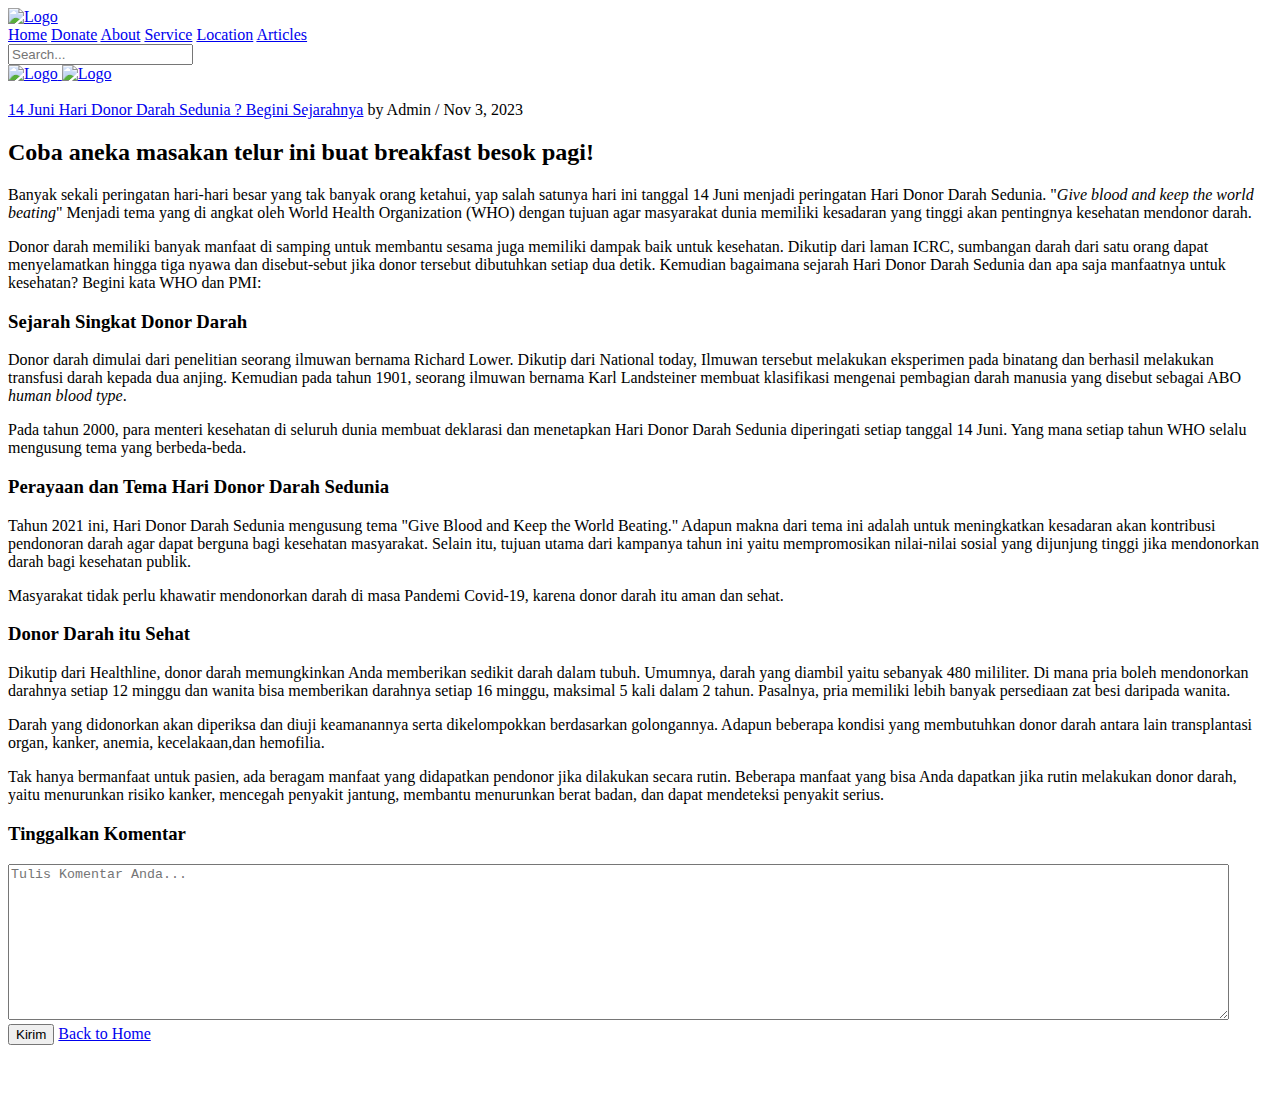
==== blog1.html @ e91d9397 "Add files via upload" ====
<!DOCTYPE html>
<html lang="en">
<head>
    <meta charset="UTF-8">
    <meta http-equiv="X-UA-Compatible" content="IE=edge">
    <meta name="viewport" content="width=device-width, initial-scale=1.0">
    <title>14 Juni Hari Donor Darah Sedunia ? Begini Sejarahnya</title>
    <link href="https://cdn.jsdelivr.net/npm/bootstrap@5.2.3/dist/css/bootstrap.min.css" rel="stylesheet"
          integrity="sha384-rbsA2VBKQhggwzxH7pPCaAqO46MgnOM80zW1RWuH61DGLwZJEdK2Kadq2F9CUG65" crossorigin="anonymous">
    <link rel="stylesheet" href="assets/css/style-blog.css">
    <link rel="stylesheet" href="assets/css/style.css">
    <!-- icon -->
    <link href="assets/icon/logo_atas.png" rel="icon">

</head>
<body>
<header class="header-area">
    <div class="navbar-area">
        <div class="container">
            <nav class="site-navbar">
                <a href="index.html" class="site-logo">
                    <img class="image"
                         src="assets/icon/logo.png"
                         alt="Logo">
                </a>
                <div class="d-flex align-items-center">
                    <a class="item" href="index.html">Home</a>
                    <a class="item" href="form.html">Donate</a>
                    <a class="item" href="profil.html">About</a>
                    <a class="item" href="index.html">Service</a>
                    <a class="item" href="index.html">Location</a>
                    <a class="item" href="index.html">Articles</a>
                    <form class="w-100 me-3" role="search">
                        <input type="search" class="form-control" placeholder="Search..." aria-label="Search">
                    </form>
                    <a href="index.html" class="mobile bars">
                        <img class="image"
                             src="assets/image/bars.png"
                             alt="Logo">
                    </a>
                    <a href="index.html" class="mobile">
                        <img class="image"
                             src="assets/image/search.png"
                             alt="Logo">
                    </a>
                </div>
            </nav>
        </div>
    </div>
</header>
<section class="blogs" id="blogs">
    <div class="box">
        <div class="image">
            <img src="assets/image/article1.png" alt="">
        </div>
        <div class="content">
            <a href="#" class="title">14 Juni Hari Donor Darah Sedunia ? Begini Sejarahnya</a>
            <span>by Admin / Nov 3, 2023</span>
            <h2>Coba aneka masakan telur ini buat breakfast besok pagi!</h2>
            <p>Banyak sekali peringatan hari-hari besar yang tak banyak orang ketahui, yap salah satunya hari ini
                tanggal 14 Juni menjadi peringatan Hari Donor Darah Sedunia. "<i>Give blood and keep the world
                    beating</i>" Menjadi tema yang di angkat oleh World Health Organization (WHO) dengan tujuan agar
                masyarakat dunia memiliki kesadaran yang tinggi akan pentingnya kesehatan mendonor darah.</p>
            <p>Donor darah memiliki banyak manfaat di samping untuk membantu sesama juga memiliki dampak baik untuk
                kesehatan. Dikutip dari laman ICRC, sumbangan darah dari satu orang dapat menyelamatkan hingga tiga
                nyawa dan disebut-sebut jika donor tersebut dibutuhkan setiap dua detik. Kemudian bagaimana sejarah Hari
                Donor Darah Sedunia dan apa saja manfaatnya untuk kesehatan? Begini kata WHO dan PMI:</p>
            <h3>Sejarah Singkat Donor Darah</h3>
            <p>Donor darah dimulai dari penelitian seorang ilmuwan bernama Richard Lower. Dikutip dari National today,
                Ilmuwan tersebut melakukan eksperimen pada binatang dan berhasil melakukan transfusi darah kepada dua
                anjing. Kemudian pada tahun 1901, seorang ilmuwan bernama Karl Landsteiner membuat klasifikasi mengenai
                pembagian darah manusia yang disebut sebagai ABO <i>human blood type</i>.</p>
            <p>Pada tahun 2000, para menteri kesehatan di seluruh dunia membuat deklarasi dan menetapkan Hari Donor
                Darah Sedunia diperingati setiap tanggal 14 Juni. Yang mana setiap tahun WHO selalu mengusung tema yang
                berbeda-beda.</p>
            <h3>Perayaan dan Tema Hari Donor Darah Sedunia</h3>
            <p>Tahun 2021 ini, Hari Donor Darah Sedunia mengusung tema "Give Blood and Keep the World Beating." Adapun
                makna dari tema ini adalah untuk meningkatkan kesadaran akan kontribusi pendonoran darah agar dapat
                berguna bagi kesehatan masyarakat. Selain itu, tujuan utama dari kampanya tahun ini yaitu mempromosikan
                nilai-nilai sosial yang dijunjung tinggi jika mendonorkan darah bagi kesehatan publik.</p>
            <p>Masyarakat tidak perlu khawatir mendonorkan darah di masa Pandemi Covid-19, karena donor darah itu aman
                dan sehat.</p>
            <h3>Donor Darah itu Sehat</h3>
            <p>Dikutip dari Healthline, donor darah memungkinkan Anda memberikan sedikit darah dalam tubuh. Umumnya,
                darah yang diambil yaitu sebanyak 480 mililiter. Di mana pria boleh mendonorkan darahnya setiap 12
                minggu dan wanita bisa memberikan darahnya setiap 16 minggu, maksimal 5 kali dalam 2 tahun. Pasalnya,
                pria memiliki lebih banyak persediaan zat besi daripada wanita.</p>
            <p>Darah yang didonorkan akan diperiksa dan diuji keamanannya serta dikelompokkan berdasarkan golongannya.
                Adapun beberapa kondisi yang membutuhkan donor darah antara lain transplantasi organ, kanker, anemia,
                kecelakaan,dan hemofilia.</p>
            <p>Tak hanya bermanfaat untuk pasien, ada beragam manfaat yang didapatkan pendonor jika dilakukan secara
                rutin. Beberapa manfaat yang bisa Anda dapatkan jika rutin melakukan donor darah, yaitu menurunkan
                risiko kanker, mencegah penyakit jantung, membantu menurunkan berat badan, dan dapat mendeteksi penyakit
                serius.</p>
        </div>
    </div>
    <div class="box">
        <h3>Tinggalkan Komentar</h3>
        <form action="">
            <textarea required name="" placeholder="Tulis Komentar Anda..." id="" cols="150" rows="10"></textarea>
            <input type="submit" value="Kirim" class="btn-submit"></input>
            <a href="index.html" input type="submit" value="Kembali" class="btn-back">Back to Home</a>
            <br><br><br><br>
        </form>
    </div>
</section>
<script src="assets/js/script.js"></script>
</body>
</html>
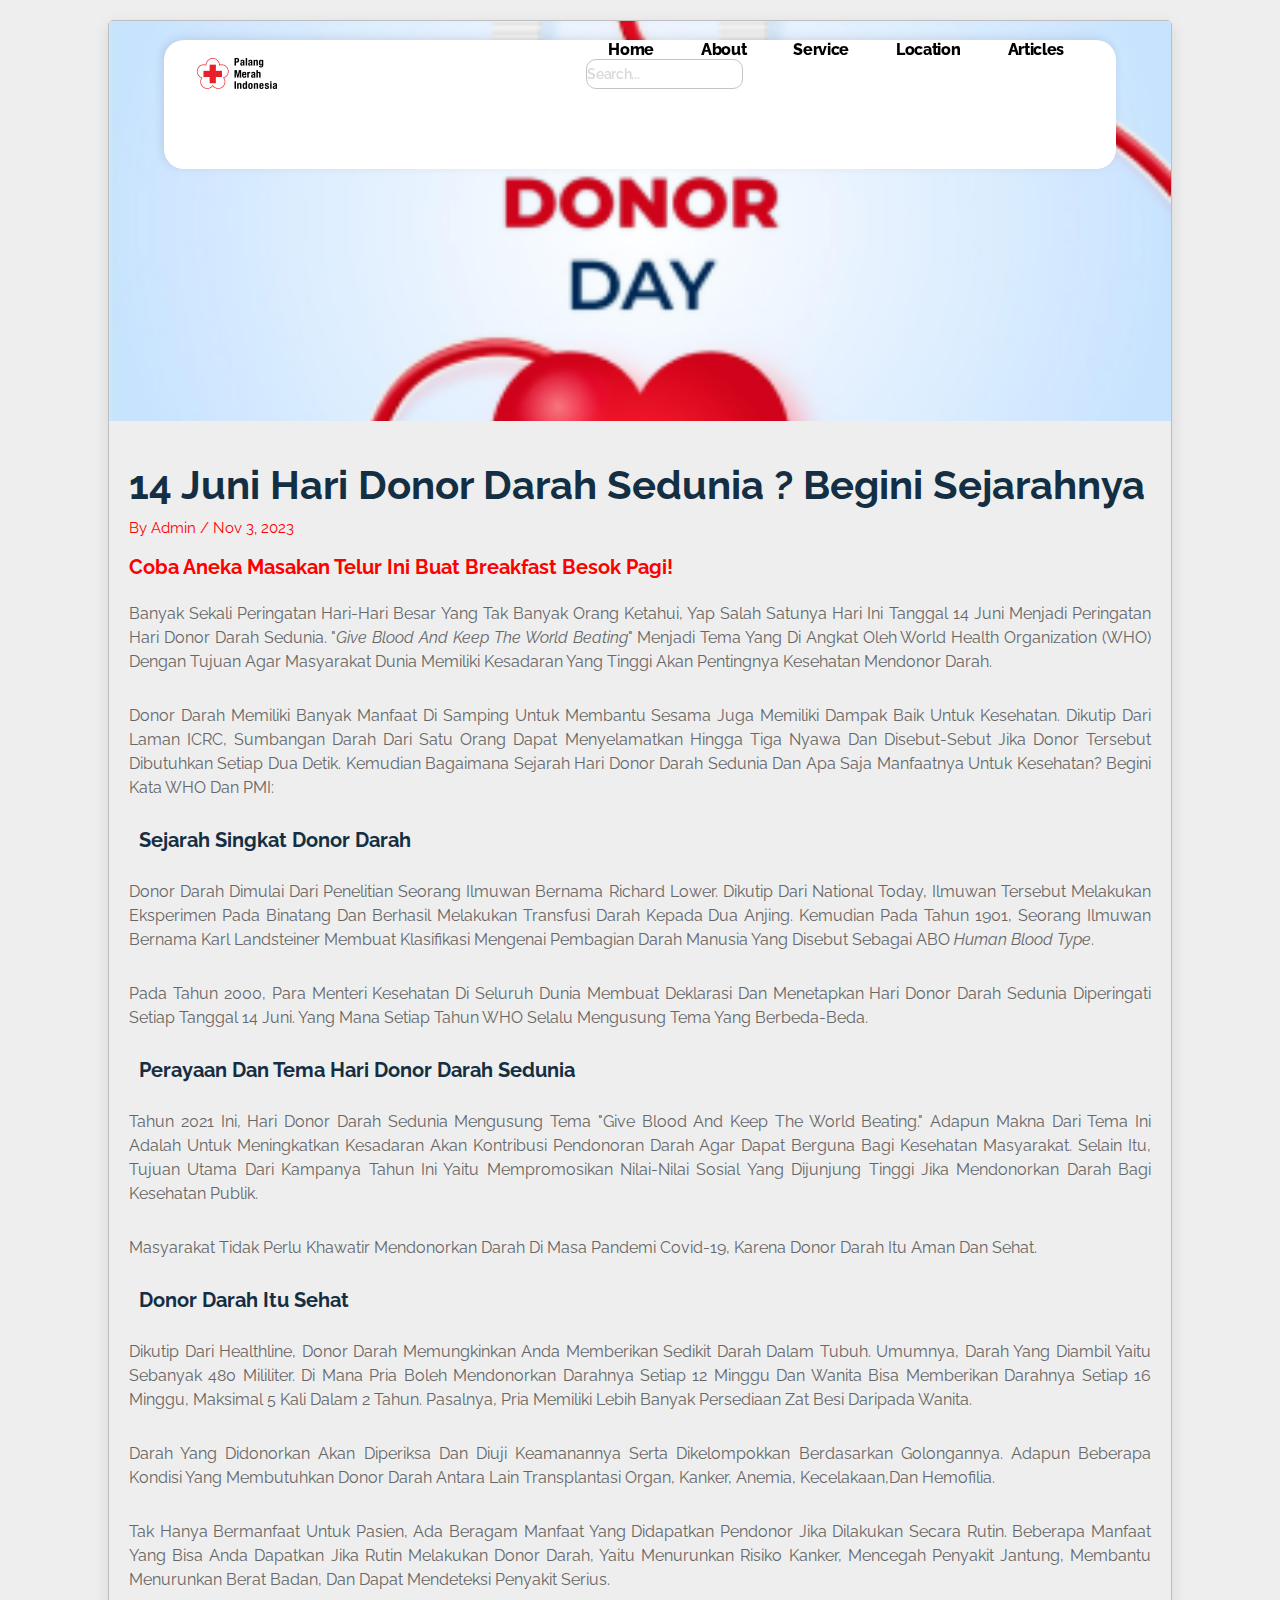
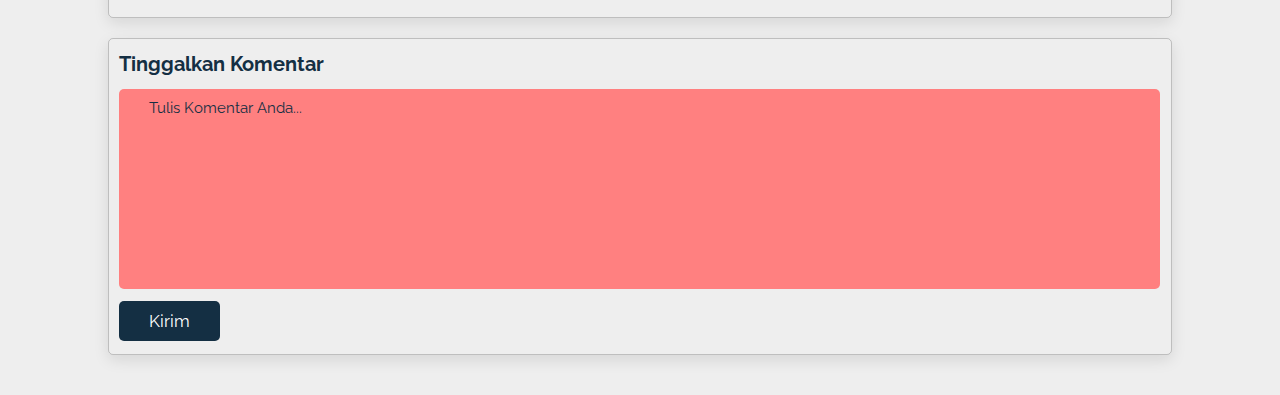
==== commit b3efdab2: "fixin bug" ====
--- a/blog1.html
+++ b/blog1.html
@@ -5,10 +5,7 @@
     <meta http-equiv="X-UA-Compatible" content="IE=edge">
     <meta name="viewport" content="width=device-width, initial-scale=1.0">
     <title>14 Juni Hari Donor Darah Sedunia ? Begini Sejarahnya</title>
-    <link href="https://cdn.jsdelivr.net/npm/bootstrap@5.2.3/dist/css/bootstrap.min.css" rel="stylesheet"
-          integrity="sha384-rbsA2VBKQhggwzxH7pPCaAqO46MgnOM80zW1RWuH61DGLwZJEdK2Kadq2F9CUG65" crossorigin="anonymous">
     <link rel="stylesheet" href="assets/css/style-blog.css">
-    <link rel="stylesheet" href="assets/css/style.css">
     <!-- icon -->
     <link href="assets/icon/logo_atas.png" rel="icon">
 
@@ -20,29 +17,18 @@
             <nav class="site-navbar">
                 <a href="index.html" class="site-logo">
                     <img class="image"
-                         src="assets/icon/logo.png"
-                         alt="Logo">
+                            src="assets/icon/logo.png"
+                            alt="Logo">
                 </a>
                 <div class="d-flex align-items-center">
                     <a class="item" href="index.html">Home</a>
-                    <a class="item" href="form.html">Donate</a>
-                    <a class="item" href="profil.html">About</a>
-                    <a class="item" href="index.html">Service</a>
-                    <a class="item" href="index.html">Location</a>
-                    <a class="item" href="index.html">Articles</a>
+                    <a class="item" href="#landing">About</a>
+                    <a class="item" href="#service">Service</a>
+                    <a class="item" href="#map row">Location</a>
+                    <a class="item" href="#title">Articles</a>
                     <form class="w-100 me-3" role="search">
                         <input type="search" class="form-control" placeholder="Search..." aria-label="Search">
                     </form>
-                    <a href="index.html" class="mobile bars">
-                        <img class="image"
-                             src="assets/image/bars.png"
-                             alt="Logo">
-                    </a>
-                    <a href="index.html" class="mobile">
-                        <img class="image"
-                             src="assets/image/search.png"
-                             alt="Logo">
-                    </a>
                 </div>
             </nav>
         </div>
@@ -50,60 +36,38 @@
 </header>
 <section class="blogs" id="blogs">
     <div class="box">
-        <div class="image">
-            <img src="assets/image/article1.png" alt="">
-        </div>
-        <div class="content">
-            <a href="#" class="title">14 Juni Hari Donor Darah Sedunia ? Begini Sejarahnya</a>
-            <span>by Admin / Nov 3, 2023</span>
-            <h2>Coba aneka masakan telur ini buat breakfast besok pagi!</h2>
-            <p>Banyak sekali peringatan hari-hari besar yang tak banyak orang ketahui, yap salah satunya hari ini
-                tanggal 14 Juni menjadi peringatan Hari Donor Darah Sedunia. "<i>Give blood and keep the world
-                    beating</i>" Menjadi tema yang di angkat oleh World Health Organization (WHO) dengan tujuan agar
-                masyarakat dunia memiliki kesadaran yang tinggi akan pentingnya kesehatan mendonor darah.</p>
-            <p>Donor darah memiliki banyak manfaat di samping untuk membantu sesama juga memiliki dampak baik untuk
-                kesehatan. Dikutip dari laman ICRC, sumbangan darah dari satu orang dapat menyelamatkan hingga tiga
-                nyawa dan disebut-sebut jika donor tersebut dibutuhkan setiap dua detik. Kemudian bagaimana sejarah Hari
-                Donor Darah Sedunia dan apa saja manfaatnya untuk kesehatan? Begini kata WHO dan PMI:</p>
-            <h3>Sejarah Singkat Donor Darah</h3>
-            <p>Donor darah dimulai dari penelitian seorang ilmuwan bernama Richard Lower. Dikutip dari National today,
-                Ilmuwan tersebut melakukan eksperimen pada binatang dan berhasil melakukan transfusi darah kepada dua
-                anjing. Kemudian pada tahun 1901, seorang ilmuwan bernama Karl Landsteiner membuat klasifikasi mengenai
-                pembagian darah manusia yang disebut sebagai ABO <i>human blood type</i>.</p>
-            <p>Pada tahun 2000, para menteri kesehatan di seluruh dunia membuat deklarasi dan menetapkan Hari Donor
-                Darah Sedunia diperingati setiap tanggal 14 Juni. Yang mana setiap tahun WHO selalu mengusung tema yang
-                berbeda-beda.</p>
-            <h3>Perayaan dan Tema Hari Donor Darah Sedunia</h3>
-            <p>Tahun 2021 ini, Hari Donor Darah Sedunia mengusung tema "Give Blood and Keep the World Beating." Adapun
-                makna dari tema ini adalah untuk meningkatkan kesadaran akan kontribusi pendonoran darah agar dapat
-                berguna bagi kesehatan masyarakat. Selain itu, tujuan utama dari kampanya tahun ini yaitu mempromosikan
-                nilai-nilai sosial yang dijunjung tinggi jika mendonorkan darah bagi kesehatan publik.</p>
-            <p>Masyarakat tidak perlu khawatir mendonorkan darah di masa Pandemi Covid-19, karena donor darah itu aman
-                dan sehat.</p>
-            <h3>Donor Darah itu Sehat</h3>
-            <p>Dikutip dari Healthline, donor darah memungkinkan Anda memberikan sedikit darah dalam tubuh. Umumnya,
-                darah yang diambil yaitu sebanyak 480 mililiter. Di mana pria boleh mendonorkan darahnya setiap 12
-                minggu dan wanita bisa memberikan darahnya setiap 16 minggu, maksimal 5 kali dalam 2 tahun. Pasalnya,
-                pria memiliki lebih banyak persediaan zat besi daripada wanita.</p>
-            <p>Darah yang didonorkan akan diperiksa dan diuji keamanannya serta dikelompokkan berdasarkan golongannya.
-                Adapun beberapa kondisi yang membutuhkan donor darah antara lain transplantasi organ, kanker, anemia,
-                kecelakaan,dan hemofilia.</p>
-            <p>Tak hanya bermanfaat untuk pasien, ada beragam manfaat yang didapatkan pendonor jika dilakukan secara
-                rutin. Beberapa manfaat yang bisa Anda dapatkan jika rutin melakukan donor darah, yaitu menurunkan
-                risiko kanker, mencegah penyakit jantung, membantu menurunkan berat badan, dan dapat mendeteksi penyakit
-                serius.</p>
-        </div>
+    <div class="image">
+        <img src="assets/image/article1.png" alt="">
     </div>
-    <div class="box">
-        <h3>Tinggalkan Komentar</h3>
-        <form action="">
-            <textarea required name="" placeholder="Tulis Komentar Anda..." id="" cols="150" rows="10"></textarea>
-            <input type="submit" value="Kirim" class="btn-submit"></input>
-            <a href="index.html" input type="submit" value="Kembali" class="btn-back">Back to Home</a>
-            <br><br><br><br>
-        </form>
+    <div class="content">
+        <a href="#" class="title">14 Juni Hari Donor Darah Sedunia ? Begini Sejarahnya</a>
+        <span>by Admin / Nov 3, 2023</span>
+        <h2>Coba aneka masakan telur ini buat breakfast besok pagi!</h2>
+        <p>Banyak sekali peringatan hari-hari besar yang tak banyak orang ketahui, yap salah satunya hari ini tanggal 14 Juni menjadi peringatan Hari  Donor Darah  Sedunia.  "<i>Give blood and keep the world beating</i>" Menjadi tema yang di angkat oleh World Health Organization (WHO) dengan tujuan agar masyarakat dunia memiliki kesadaran yang tinggi akan pentingnya kesehatan mendonor darah.</p>
+        <p>Donor darah memiliki banyak manfaat di samping untuk membantu sesama juga memiliki dampak baik untuk kesehatan. Dikutip dari laman ICRC, sumbangan darah dari satu orang dapat menyelamatkan hingga tiga nyawa dan disebut-sebut jika donor tersebut dibutuhkan setiap dua detik. Kemudian bagaimana sejarah Hari  Donor Darah  Sedunia dan apa saja manfaatnya untuk kesehatan? Begini kata WHO dan PMI:</p>
+        <h3>Sejarah Singkat Donor Darah</h3>
+        <p>Donor darah dimulai dari penelitian seorang ilmuwan bernama Richard Lower. Dikutip dari National today, Ilmuwan tersebut melakukan eksperimen pada binatang dan berhasil melakukan transfusi darah kepada dua anjing. Kemudian pada tahun 1901, seorang ilmuwan bernama Karl Landsteiner membuat klasifikasi mengenai pembagian darah manusia yang disebut sebagai ABO <i>human blood type</i>.</p>
+        <p>Pada tahun 2000, para menteri kesehatan di seluruh dunia membuat deklarasi dan menetapkan Hari Donor Darah Sedunia diperingati setiap tanggal 14 Juni. Yang mana setiap tahun WHO selalu mengusung tema yang berbeda-beda.</p>
+        <h3>Perayaan dan Tema Hari Donor Darah Sedunia</h3>
+        <p>Tahun 2021 ini, Hari Donor Darah Sedunia mengusung tema "Give Blood and Keep the World Beating." Adapun makna dari tema ini adalah untuk meningkatkan kesadaran akan kontribusi pendonoran darah agar dapat berguna bagi kesehatan masyarakat. Selain itu, tujuan utama dari kampanya tahun ini yaitu mempromosikan nilai-nilai sosial yang dijunjung tinggi jika mendonorkan darah bagi kesehatan publik.</p>
+        <p>Masyarakat tidak perlu khawatir mendonorkan darah di masa Pandemi Covid-19, karena donor darah itu aman dan sehat.</p>
+        <h3>Donor Darah itu Sehat</h3>
+        <p>Dikutip dari Healthline, donor darah memungkinkan Anda memberikan sedikit darah dalam tubuh. Umumnya, darah yang diambil yaitu sebanyak 480 mililiter. Di mana pria boleh mendonorkan darahnya setiap 12 minggu dan wanita bisa memberikan darahnya setiap 16 minggu, maksimal 5 kali dalam 2 tahun. Pasalnya, pria memiliki lebih banyak persediaan zat besi daripada wanita.</p>
+        <p>Darah yang didonorkan akan diperiksa dan diuji keamanannya serta dikelompokkan berdasarkan golongannya. Adapun beberapa kondisi yang membutuhkan donor darah antara lain transplantasi organ, kanker, anemia, kecelakaan,dan hemofilia.</p>
+        <p>Tak hanya bermanfaat untuk pasien, ada beragam manfaat yang didapatkan pendonor jika dilakukan secara rutin. Beberapa manfaat yang bisa Anda dapatkan jika rutin melakukan donor darah, yaitu menurunkan risiko kanker, mencegah penyakit jantung, membantu menurunkan berat badan, dan dapat mendeteksi penyakit serius.</p>
     </div>
+</div>
+
+<div class="box">
+    <h3>Tinggalkan Komentar</h3>
+    <form action="">
+        <textarea required name="" placeholder="Tulis Komentar Anda..." id="" cols="150" rows="10"></textarea>
+        <input type="submit" value="Kirim" class="btn-submit"></input>
+        <br><br><br><br>
+    </form>
+</div>
+
+</body>
+
 </section>
-<script src="assets/js/script.js"></script>
-</body>
 </html>--- a/assets/css/style-blog.css
+++ b/assets/css/style-blog.css
@@ -0,0 +1,247 @@
+@import url('https://fonts.googleapis.com/css2?family=Raleway:ital,wght@0,100;0,200;0,300;0,400;0,500;0,600;0,700;0,800;0,900;1,100;1,200;1,300;1,400;1,500;1,600;1,700;1,800;1,900&display=swap');
+
+* {
+    font-family: 'Raleway', sans-serif;
+    margin-bottom:2rem; 
+    padding:0;
+    box-sizing: border-box;
+    text-decoration: none;
+    outline: none; 
+    border:none;
+    text-transform: capitalize;
+    transition: all .2 linear;
+}
+
+.navbar-area {
+    position: fixed;
+    top: 40px;
+    left: 164px;
+    right: 164px;
+    z-index: 3;
+    background: white;
+    box-shadow: -2px -2px 10px rgba(0, 0, 0, 0.10);
+    border-radius: 20px
+}
+
+.site-navbar {
+    margin: 0 30px;
+    display: flex;
+    justify-content: space-between;
+}
+
+a.site-logo {
+    font-size: 26px;
+    font-weight: 800;
+    text-transform: uppercase;
+    color: #58BD8B;
+    text-decoration: none;
+}
+
+a.site-logo .image {
+    margin: 14px 0;
+    height: 39px;
+    width: 86px;
+}
+
+.site-navbar input {
+    height: 30px;
+    width: 157px;
+    color: #C4C4C4;
+    border-radius: 10px;
+    border: 1px solid #C4C4C4;
+    background: #FFF;
+    font-size: 14px;
+    font-weight: 600;
+    line-height: 17px;
+    letter-spacing: -0.3px;
+}
+
+.site-navbar input::placeholder {
+    color: #D9D9D9;
+}
+
+.site-navbar .item {
+    margin: 0 22px;
+    text-decoration: none;
+    color: #000;
+    font-size: 16px;
+    font-style: normal;
+    font-weight: 800;
+    line-height: 19px; /* 118.75% */
+    letter-spacing: -0.32px;
+}
+
+.site-navbar .item:hover {
+    color: #F00;
+    font-weight: bold;
+    line-height: 23px; /* 121.053% */
+    letter-spacing: -0.38px;
+}
+
+:root{
+    --orange:#F00;
+    --blue:#142F43;
+    --light-color:#666;
+    --box-shadow:0 .5rem 1.5rem rgba(0,0,0,.1);
+}
+
+html{
+    font-size: 62.5%;
+    overflow-x: hidden;
+    scroll-padding-top: 5.5rem;
+    scroll-behavior: smooth;
+    background: #eee;
+}
+
+.blogs .box{
+    box-shadow:var(--box-shadow);
+    border:.1rem solid rgba(0,0,0,.2);
+    border-radius: .5rem;    
+    margin: 2rem;
+    margin-left: 10rem;
+    margin-right: 10rem;
+}
+
+.blogs .box .image{
+    height: 40rem;
+    overflow:hidden;
+    width: 100%;
+}
+
+.blogs .box .image img{
+    height: 100%;
+    object-fit: cover;
+    width: 100%;
+}
+
+.blogs .box .content{
+    padding:2rem;
+    margin-bottom: -2rem;
+}
+
+.blogs .box .content .title{
+    font-size: 4rem;
+    line-height: 1.2;
+    color: var(--blue);
+    font-weight: bolder;
+}
+
+.blogs .box .content span{
+    color: #F00;
+    display: block;
+    padding-top: 1rem;
+    font-size: 1.5rem;
+}
+
+.blogs .box .content p{
+    font-size: 1.6rem;
+    line-height: 1.5;
+    color:var(--light-color);
+    padding:.5rem 0;
+    text-align: justify;
+}
+
+.blogs .box .content h2{
+    font-size: 2rem;
+    line-height: 1;
+    color:var(--orange);
+    padding:0rem 0;
+    margin-top: 2rem;
+}
+
+.blogs .box h3{
+    font-size: 2rem;
+    line-height: 0.5;
+    color:var(--blue);
+    padding:1rem 1rem;
+    margin-top: 1rem;
+}
+
+.blogs .box li{
+    font-size: 1.6rem;
+    line-height: 0.5;
+    color:var(--light-color);
+    padding:.5rem 0;
+    text-align: justify;
+    margin-left: 1.5rem;
+}
+
+.blogs .box form textarea{
+    border-radius: 1rem;
+    margin:1rem 1rem;
+    margin-top: -1rem;
+    background: #D06224;
+}
+
+
+.blogs .box form textarea::placeholder{
+    color: var(--blue);
+    font-size: 1.5rem;
+    padding-left: 2rem;
+}
+
+.blogs .box form textarea{
+    background:#FF8080;
+    border-radius: .5rem;
+    padding:1rem;
+    font-size: 1.6rem;
+    color: var(--blue);
+    text-transform: none;
+    margin-bottom: 1rem;
+    width:98%;
+}
+
+.blogs .box form textarea:focus{
+    border:.1rem solid var(--blue);
+}
+
+.blogs .box form textarea{
+    height:20rem;
+    resize: none;
+}
+
+.btn-submit{
+    margin-left: 1rem;
+    font-size: 1.7rem;
+    color:#fff;
+    background: var(--blue);
+    border-radius: .5rem;
+    cursor: pointer;
+    padding:1rem 3rem;
+    float: left;
+}
+
+.btn-submit:hover{
+    background: var(--orange);
+    letter-spacing: .1rem;
+}
+
+/* media queries  */
+
+@media (max-width:991px){
+
+    html{
+        font-size: 55%;
+    }
+    .blogs .box{
+        padding:0;
+        margin:.5rem;
+    }
+    img{
+        size:55%;
+        height:auto;
+        width: 100%;
+    }
+}
+
+@media (max-width:450px){
+
+    html{
+        font-size: 55%;
+    }
+    .blogs .box{
+        padding:0;
+        margin:0;
+    }
+
+}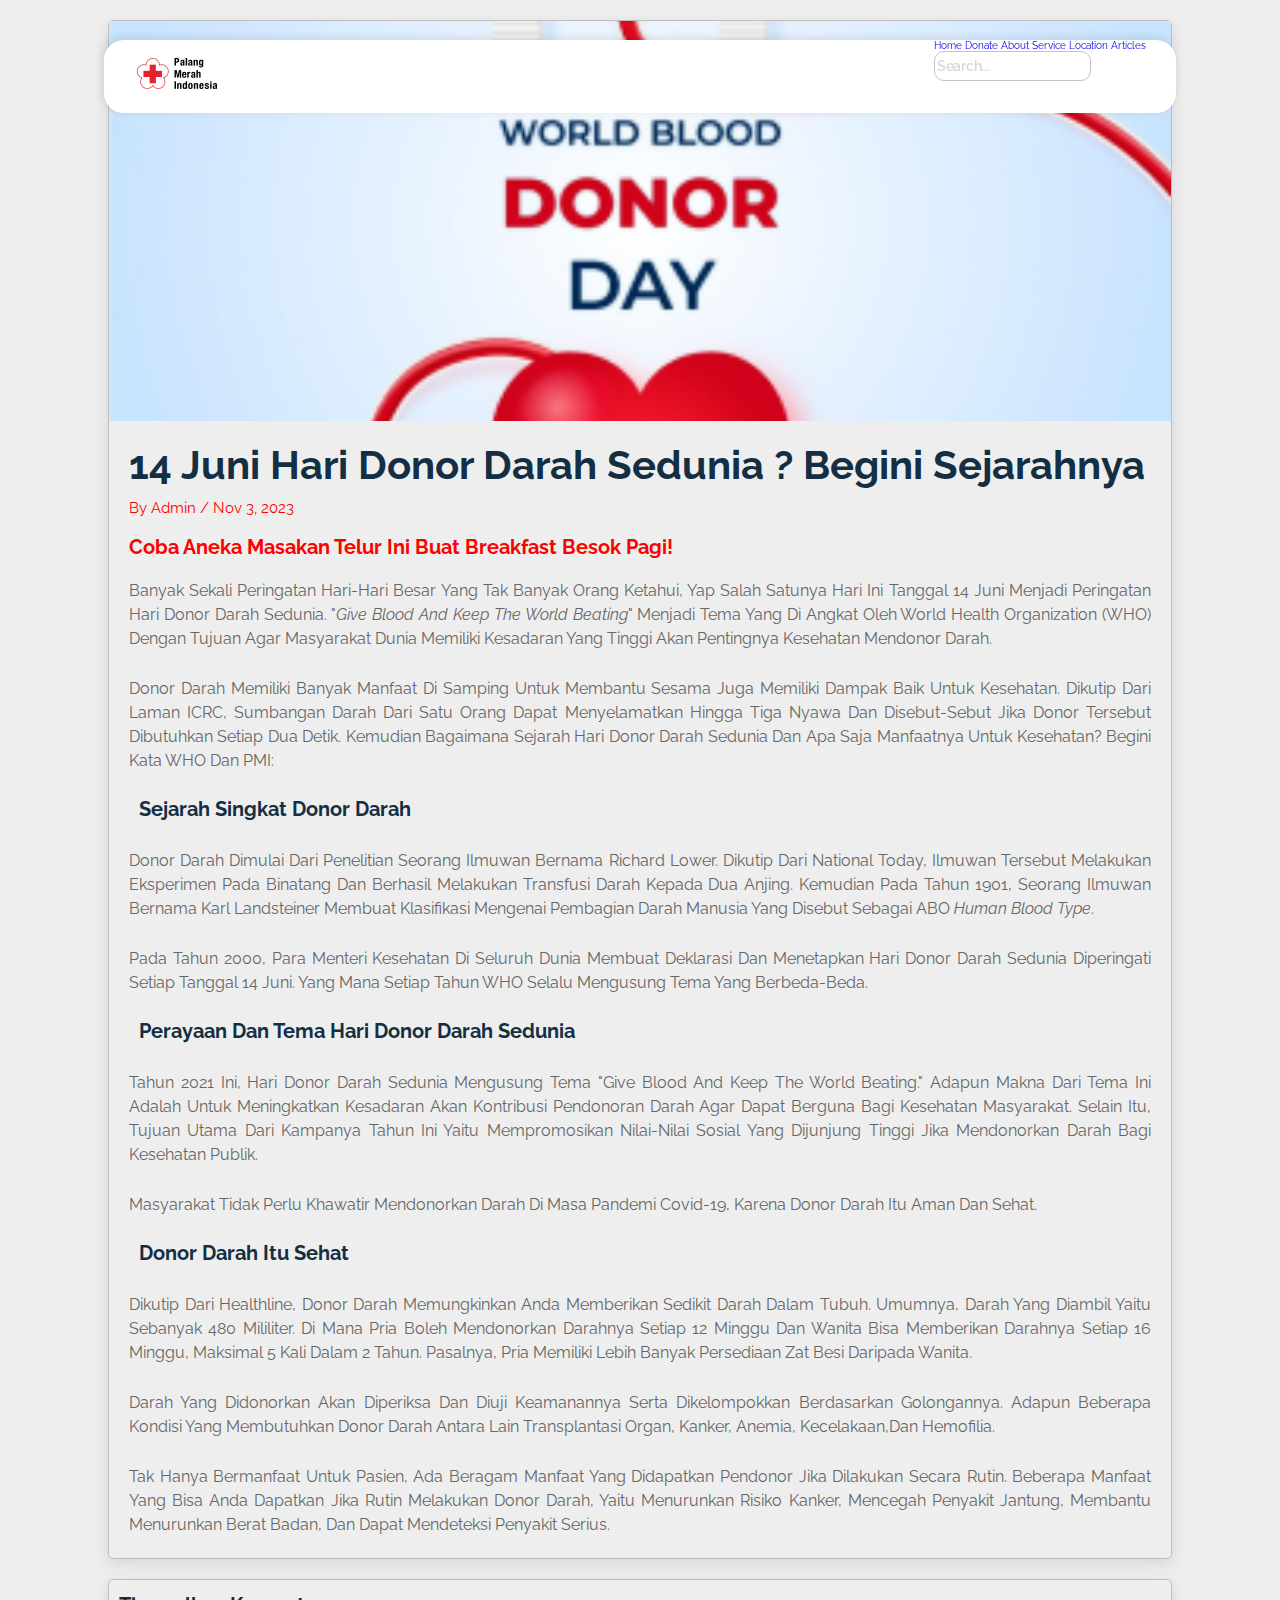
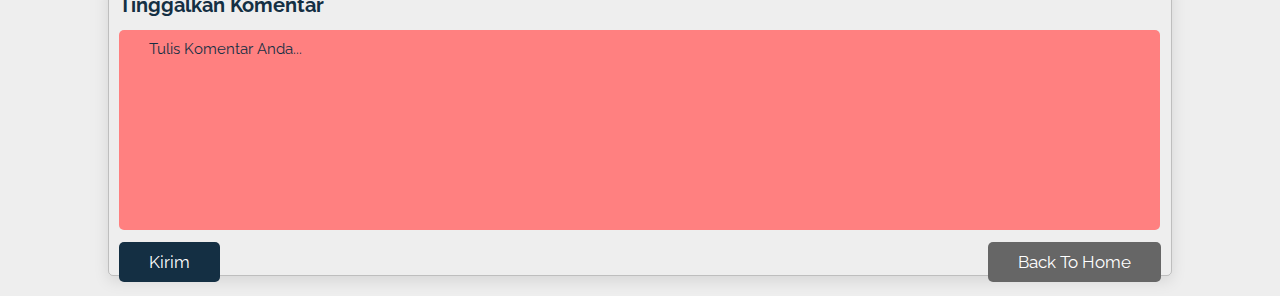
==== commit 7cacb4f0: "fixing bug" ====
--- a/blog1.html
+++ b/blog1.html
@@ -5,7 +5,10 @@
     <meta http-equiv="X-UA-Compatible" content="IE=edge">
     <meta name="viewport" content="width=device-width, initial-scale=1.0">
     <title>14 Juni Hari Donor Darah Sedunia ? Begini Sejarahnya</title>
+    <link href="https://cdn.jsdelivr.net/npm/bootstrap@5.2.3/dist/css/bootstrap.min.css" rel="stylesheet"
+          integrity="sha384-rbsA2VBKQhggwzxH7pPCaAqO46MgnOM80zW1RWuH61DGLwZJEdK2Kadq2F9CUG65" crossorigin="anonymous">
     <link rel="stylesheet" href="assets/css/style-blog.css">
+    <link rel="stylesheet" href="assets/css/style.css">
     <!-- icon -->
     <link href="assets/icon/logo_atas.png" rel="icon">
 
@@ -17,18 +20,29 @@
             <nav class="site-navbar">
                 <a href="index.html" class="site-logo">
                     <img class="image"
-                            src="assets/icon/logo.png"
-                            alt="Logo">
+                         src="assets/icon/logo.png"
+                         alt="Logo">
                 </a>
                 <div class="d-flex align-items-center">
                     <a class="item" href="index.html">Home</a>
-                    <a class="item" href="#landing">About</a>
-                    <a class="item" href="#service">Service</a>
-                    <a class="item" href="#map row">Location</a>
-                    <a class="item" href="#title">Articles</a>
+                    <a class="item" href="form.html">Donate</a>
+                    <a class="item" href="profil.html">About</a>
+                    <a class="item" href="index.html">Service</a>
+                    <a class="item" href="index.html">Location</a>
+                    <a class="item" href="index.html">Articles</a>
                     <form class="w-100 me-3" role="search">
                         <input type="search" class="form-control" placeholder="Search..." aria-label="Search">
                     </form>
+                    <a href="index.html" class="mobile bars">
+                        <img class="image"
+                             src="assets/image/bars.png"
+                             alt="Logo">
+                    </a>
+                    <a href="index.html" class="mobile">
+                        <img class="image"
+                             src="assets/image/search.png"
+                             alt="Logo">
+                    </a>
                 </div>
             </nav>
         </div>
@@ -36,38 +50,60 @@
 </header>
 <section class="blogs" id="blogs">
     <div class="box">
-    <div class="image">
-        <img src="assets/image/article1.png" alt="">
+        <div class="image">
+            <img src="assets/image/article1.png" alt="">
+        </div>
+        <div class="content">
+            <a href="#" class="title">14 Juni Hari Donor Darah Sedunia ? Begini Sejarahnya</a>
+            <span>by Admin / Nov 3, 2023</span>
+            <h2>Coba aneka masakan telur ini buat breakfast besok pagi!</h2>
+            <p>Banyak sekali peringatan hari-hari besar yang tak banyak orang ketahui, yap salah satunya hari ini
+                tanggal 14 Juni menjadi peringatan Hari Donor Darah Sedunia. "<i>Give blood and keep the world
+                    beating</i>" Menjadi tema yang di angkat oleh World Health Organization (WHO) dengan tujuan agar
+                masyarakat dunia memiliki kesadaran yang tinggi akan pentingnya kesehatan mendonor darah.</p>
+            <p>Donor darah memiliki banyak manfaat di samping untuk membantu sesama juga memiliki dampak baik untuk
+                kesehatan. Dikutip dari laman ICRC, sumbangan darah dari satu orang dapat menyelamatkan hingga tiga
+                nyawa dan disebut-sebut jika donor tersebut dibutuhkan setiap dua detik. Kemudian bagaimana sejarah Hari
+                Donor Darah Sedunia dan apa saja manfaatnya untuk kesehatan? Begini kata WHO dan PMI:</p>
+            <h3>Sejarah Singkat Donor Darah</h3>
+            <p>Donor darah dimulai dari penelitian seorang ilmuwan bernama Richard Lower. Dikutip dari National today,
+                Ilmuwan tersebut melakukan eksperimen pada binatang dan berhasil melakukan transfusi darah kepada dua
+                anjing. Kemudian pada tahun 1901, seorang ilmuwan bernama Karl Landsteiner membuat klasifikasi mengenai
+                pembagian darah manusia yang disebut sebagai ABO <i>human blood type</i>.</p>
+            <p>Pada tahun 2000, para menteri kesehatan di seluruh dunia membuat deklarasi dan menetapkan Hari Donor
+                Darah Sedunia diperingati setiap tanggal 14 Juni. Yang mana setiap tahun WHO selalu mengusung tema yang
+                berbeda-beda.</p>
+            <h3>Perayaan dan Tema Hari Donor Darah Sedunia</h3>
+            <p>Tahun 2021 ini, Hari Donor Darah Sedunia mengusung tema "Give Blood and Keep the World Beating." Adapun
+                makna dari tema ini adalah untuk meningkatkan kesadaran akan kontribusi pendonoran darah agar dapat
+                berguna bagi kesehatan masyarakat. Selain itu, tujuan utama dari kampanya tahun ini yaitu mempromosikan
+                nilai-nilai sosial yang dijunjung tinggi jika mendonorkan darah bagi kesehatan publik.</p>
+            <p>Masyarakat tidak perlu khawatir mendonorkan darah di masa Pandemi Covid-19, karena donor darah itu aman
+                dan sehat.</p>
+            <h3>Donor Darah itu Sehat</h3>
+            <p>Dikutip dari Healthline, donor darah memungkinkan Anda memberikan sedikit darah dalam tubuh. Umumnya,
+                darah yang diambil yaitu sebanyak 480 mililiter. Di mana pria boleh mendonorkan darahnya setiap 12
+                minggu dan wanita bisa memberikan darahnya setiap 16 minggu, maksimal 5 kali dalam 2 tahun. Pasalnya,
+                pria memiliki lebih banyak persediaan zat besi daripada wanita.</p>
+            <p>Darah yang didonorkan akan diperiksa dan diuji keamanannya serta dikelompokkan berdasarkan golongannya.
+                Adapun beberapa kondisi yang membutuhkan donor darah antara lain transplantasi organ, kanker, anemia,
+                kecelakaan,dan hemofilia.</p>
+            <p>Tak hanya bermanfaat untuk pasien, ada beragam manfaat yang didapatkan pendonor jika dilakukan secara
+                rutin. Beberapa manfaat yang bisa Anda dapatkan jika rutin melakukan donor darah, yaitu menurunkan
+                risiko kanker, mencegah penyakit jantung, membantu menurunkan berat badan, dan dapat mendeteksi penyakit
+                serius.</p>
+        </div>
     </div>
-    <div class="content">
-        <a href="#" class="title">14 Juni Hari Donor Darah Sedunia ? Begini Sejarahnya</a>
-        <span>by Admin / Nov 3, 2023</span>
-        <h2>Coba aneka masakan telur ini buat breakfast besok pagi!</h2>
-        <p>Banyak sekali peringatan hari-hari besar yang tak banyak orang ketahui, yap salah satunya hari ini tanggal 14 Juni menjadi peringatan Hari  Donor Darah  Sedunia.  "<i>Give blood and keep the world beating</i>" Menjadi tema yang di angkat oleh World Health Organization (WHO) dengan tujuan agar masyarakat dunia memiliki kesadaran yang tinggi akan pentingnya kesehatan mendonor darah.</p>
-        <p>Donor darah memiliki banyak manfaat di samping untuk membantu sesama juga memiliki dampak baik untuk kesehatan. Dikutip dari laman ICRC, sumbangan darah dari satu orang dapat menyelamatkan hingga tiga nyawa dan disebut-sebut jika donor tersebut dibutuhkan setiap dua detik. Kemudian bagaimana sejarah Hari  Donor Darah  Sedunia dan apa saja manfaatnya untuk kesehatan? Begini kata WHO dan PMI:</p>
-        <h3>Sejarah Singkat Donor Darah</h3>
-        <p>Donor darah dimulai dari penelitian seorang ilmuwan bernama Richard Lower. Dikutip dari National today, Ilmuwan tersebut melakukan eksperimen pada binatang dan berhasil melakukan transfusi darah kepada dua anjing. Kemudian pada tahun 1901, seorang ilmuwan bernama Karl Landsteiner membuat klasifikasi mengenai pembagian darah manusia yang disebut sebagai ABO <i>human blood type</i>.</p>
-        <p>Pada tahun 2000, para menteri kesehatan di seluruh dunia membuat deklarasi dan menetapkan Hari Donor Darah Sedunia diperingati setiap tanggal 14 Juni. Yang mana setiap tahun WHO selalu mengusung tema yang berbeda-beda.</p>
-        <h3>Perayaan dan Tema Hari Donor Darah Sedunia</h3>
-        <p>Tahun 2021 ini, Hari Donor Darah Sedunia mengusung tema "Give Blood and Keep the World Beating." Adapun makna dari tema ini adalah untuk meningkatkan kesadaran akan kontribusi pendonoran darah agar dapat berguna bagi kesehatan masyarakat. Selain itu, tujuan utama dari kampanya tahun ini yaitu mempromosikan nilai-nilai sosial yang dijunjung tinggi jika mendonorkan darah bagi kesehatan publik.</p>
-        <p>Masyarakat tidak perlu khawatir mendonorkan darah di masa Pandemi Covid-19, karena donor darah itu aman dan sehat.</p>
-        <h3>Donor Darah itu Sehat</h3>
-        <p>Dikutip dari Healthline, donor darah memungkinkan Anda memberikan sedikit darah dalam tubuh. Umumnya, darah yang diambil yaitu sebanyak 480 mililiter. Di mana pria boleh mendonorkan darahnya setiap 12 minggu dan wanita bisa memberikan darahnya setiap 16 minggu, maksimal 5 kali dalam 2 tahun. Pasalnya, pria memiliki lebih banyak persediaan zat besi daripada wanita.</p>
-        <p>Darah yang didonorkan akan diperiksa dan diuji keamanannya serta dikelompokkan berdasarkan golongannya. Adapun beberapa kondisi yang membutuhkan donor darah antara lain transplantasi organ, kanker, anemia, kecelakaan,dan hemofilia.</p>
-        <p>Tak hanya bermanfaat untuk pasien, ada beragam manfaat yang didapatkan pendonor jika dilakukan secara rutin. Beberapa manfaat yang bisa Anda dapatkan jika rutin melakukan donor darah, yaitu menurunkan risiko kanker, mencegah penyakit jantung, membantu menurunkan berat badan, dan dapat mendeteksi penyakit serius.</p>
+    <div class="box">
+        <h3>Tinggalkan Komentar</h3>
+        <form action="">
+            <textarea required name="" placeholder="Tulis Komentar Anda..." id="" cols="150" rows="10"></textarea>
+            <input type="submit" value="Kirim" class="btn-submit"></input>
+            <a href="index.html" input type="submit" value="Kembali" class="btn-back">Back to Home</a>
+            <br><br><br><br>
+        </form>
     </div>
-</div>
-
-<div class="box">
-    <h3>Tinggalkan Komentar</h3>
-    <form action="">
-        <textarea required name="" placeholder="Tulis Komentar Anda..." id="" cols="150" rows="10"></textarea>
-        <input type="submit" value="Kirim" class="btn-submit"></input>
-        <br><br><br><br>
-    </form>
-</div>
-
+</section>
+<script src="assets/js/script.js"></script>
 </body>
-
-</section>
 </html>--- a/assets/css/style-blog.css
+++ b/assets/css/style-blog.css
@@ -2,80 +2,6 @@
 
 * {
     font-family: 'Raleway', sans-serif;
-    margin-bottom:2rem; 
-    padding:0;
-    box-sizing: border-box;
-    text-decoration: none;
-    outline: none; 
-    border:none;
-    text-transform: capitalize;
-    transition: all .2 linear;
-}
-
-.navbar-area {
-    position: fixed;
-    top: 40px;
-    left: 164px;
-    right: 164px;
-    z-index: 3;
-    background: white;
-    box-shadow: -2px -2px 10px rgba(0, 0, 0, 0.10);
-    border-radius: 20px
-}
-
-.site-navbar {
-    margin: 0 30px;
-    display: flex;
-    justify-content: space-between;
-}
-
-a.site-logo {
-    font-size: 26px;
-    font-weight: 800;
-    text-transform: uppercase;
-    color: #58BD8B;
-    text-decoration: none;
-}
-
-a.site-logo .image {
-    margin: 14px 0;
-    height: 39px;
-    width: 86px;
-}
-
-.site-navbar input {
-    height: 30px;
-    width: 157px;
-    color: #C4C4C4;
-    border-radius: 10px;
-    border: 1px solid #C4C4C4;
-    background: #FFF;
-    font-size: 14px;
-    font-weight: 600;
-    line-height: 17px;
-    letter-spacing: -0.3px;
-}
-
-.site-navbar input::placeholder {
-    color: #D9D9D9;
-}
-
-.site-navbar .item {
-    margin: 0 22px;
-    text-decoration: none;
-    color: #000;
-    font-size: 16px;
-    font-style: normal;
-    font-weight: 800;
-    line-height: 19px; /* 118.75% */
-    letter-spacing: -0.32px;
-}
-
-.site-navbar .item:hover {
-    color: #F00;
-    font-weight: bold;
-    line-height: 23px; /* 121.053% */
-    letter-spacing: -0.38px;
 }
 
 :root{
@@ -83,6 +9,15 @@
     --blue:#142F43;
     --light-color:#666;
     --box-shadow:0 .5rem 1.5rem rgba(0,0,0,.1);
+}
+
+*{
+    font-family: 'Ubuntu', sans-serif;
+    box-sizing: border-box;
+    text-decoration: none;
+    outline: none; 
+    border:none;
+    text-transform: capitalize;
 }
 
 html{
@@ -145,7 +80,7 @@
     font-size: 2rem;
     line-height: 1;
     color:var(--orange);
-    padding:0rem 0;
+    padding:0 0;
     margin-top: 2rem;
 }
 
@@ -216,6 +151,22 @@
     letter-spacing: .1rem;
 }
 
+.btn-back{
+    margin-right: 1rem;
+    font-size: 1.7rem;
+    color:#fff;
+    background: #666;
+    border-radius: .5rem;
+    cursor: pointer;
+    padding:1rem 3rem;
+    float: right;
+}
+
+.btn-back:hover{
+    background: #413F42;
+    letter-spacing: .1rem;
+}
+
 /* media queries  */
 
 @media (max-width:991px){
@@ -228,7 +179,6 @@
         margin:.5rem;
     }
     img{
-        size:55%;
         height:auto;
         width: 100%;
     }
--- a/assets/css/style.css
+++ b/assets/css/style.css
@@ -0,0 +1,1176 @@
+@import url('https://fonts.googleapis.com/css2?family=Raleway:ital,wght@0,100;0,200;0,300;0,400;0,500;0,600;0,700;0,800;0,900;1,100;1,200;1,300;1,400;1,500;1,600;1,700;1,800;1,900&display=swap');
+
+* {
+    font-family: 'Raleway', sans-serif;
+}
+
+.navbar-area {
+    position: fixed;
+    top: 40px;
+    left: 104px;
+    right: 104px;
+    z-index: 3;
+    background: white;
+    box-shadow: -2px -2px 10px rgba(0, 0, 0, 0.10);
+    border-radius: 20px
+}
+
+.site-navbar .mobile {
+    display: none;
+}
+
+.site-navbar {
+    margin: 0 30px;
+    display: flex;
+    justify-content: space-between;
+}
+
+a.site-logo {
+    font-size: 26px;
+    font-weight: 800;
+    text-transform: uppercase;
+    color: #58BD8B;
+    text-decoration: none;
+}
+
+a.site-logo .image {
+    margin: 14px 0;
+    height: 39px;
+    width: 86px;
+}
+
+.site-navbar input {
+    height: 30px;
+    width: 157px;
+    color: #C4C4C4;
+    border-radius: 10px;
+    border: 1px solid #C4C4C4;
+    background: #FFF;
+    font-size: 14px;
+    font-weight: 600;
+    line-height: 17px;
+    letter-spacing: -0.3px;
+}
+
+.site-navbar input::placeholder {
+    color: #D9D9D9;
+}
+
+.site-navbar #MenuItems {
+    display: flex;
+    flex-wrap: nowrap;
+    align-items: center;
+    justify-content: space-between;
+}
+
+.site-navbar #MenuItems .item {
+    padding: 0 10px;
+    height: 20px;
+    text-align: center;
+    text-decoration: none;
+    color: #000;
+    font-size: 16px;
+    font-style: normal;
+    font-weight: 800;
+    line-height: 19px; /* 118.75% */
+    letter-spacing: -0.32px;
+}
+
+.site-navbar .item:hover {
+    color: #F00;
+    font-weight: bold;
+    line-height: 23px; /* 121.053% */
+    letter-spacing: -0.38px;
+}
+
+@media (min-width: 728px) and (max-width: 968px) {
+    .navbar-area {
+        left: 54px;
+        right: 54px;
+    }
+
+    .site-navbar {
+        margin: 0;
+    }
+
+    .site-navbar input {
+        margin: 0;
+    }
+
+    .site-navbar .item {
+        margin: 0 10px 0 10px;
+        text-decoration: none;
+        color: #000;
+        font-size: 16px;
+        font-style: normal;
+        font-weight: 800;
+        line-height: 19px;
+        letter-spacing: -0.32px;
+    }
+}
+
+@media (max-width: 728px) {
+    .navbar-area {
+        top: 20px;
+        left: 20px;
+        right: 20px;
+    }
+
+    .site-navbar {
+        margin: 0 10px;
+    }
+
+    #MenuItems {
+        flex-wrap: wrap;
+        width: 40%;
+        padding: 20px;
+        background-color: #FFF;
+        position: absolute;
+        top: 75px;
+        right: 5px;
+        display: none;
+        height: fit-content;
+        border-radius: 20px;
+        text-align: center;
+    }
+
+    #MenuItems .item {
+        text-align: center;
+        font-size: 20px !important;
+    }
+
+    .site-navbar input {
+        display: none;
+    }
+
+    .site-navbar .mobile {
+        display: block;
+    }
+
+    .site-navbar .mobile img {
+        margin: 0 0 0 10px;
+        height: 30px;
+        width: 30px;
+    }
+
+    .site-navbar .bars img {
+        height: 25px;
+        width: 25px;
+    }
+}
+
+#landing {
+    width: 100%;
+    overflow: hidden;
+    min-height: 700px;
+    height: fit-content;
+    padding: 150px 141px 20px 157px;
+    background: linear-gradient(160deg, rgba(255, 128, 128, 0.75) 13.68%, rgba(217, 216, 216, 0.01) 49.38%, rgba(217, 217, 217, 0.00) 67.93%);
+}
+
+@media (max-width: 728px) {
+    #landing {
+        padding: 60px 15px 50px 15px;
+    }
+
+    #landing img {
+        padding: 20px 0;
+        margin: auto;
+        width: 100%;
+    }
+
+    #landing .h1 {
+        font-size: 48px;
+    }
+
+}
+
+@media (min-width: 728px) and (max-width: 968px) {
+    #landing {
+        padding: 80px 50px 50px 50px;
+        margin: 0;
+    }
+
+    #landing .h1 {
+        font-size: 28px;
+    }
+
+    #landing img {
+        padding-top: 50px;
+    }
+}
+
+
+#landing h2 {
+    color: #F00;
+    text-shadow: 0 2px 2px rgba(0, 0, 0, 0.25);
+    font-size: 19px;
+    font-style: normal;
+    font-weight: 800;
+    line-height: 23px; /* 121.053% */
+    letter-spacing: -0.38px;
+    margin-top: 68px;
+}
+
+#landing h1 {
+    color: #000;
+    text-shadow: 0 2px 2px rgba(0, 0, 0, 0.25);
+    font-size: 48px;
+    font-style: normal;
+    font-weight: 700;
+    line-height: 56px;
+    letter-spacing: -0.96px;
+}
+
+#landing h1 .udd-marked {
+    color: #F00;
+}
+
+#landing p {
+    color: #231F20;
+    text-align: justify;
+    font-size: 16px;
+    font-style: normal;
+    font-weight: 400;
+    line-height: 19px;
+    letter-spacing: -0.3px;
+    margin-top: 10px;
+}
+
+#landing img {
+    filter: drop-shadow(22px 32px rgba(255, 0, 0, 0.24));
+}
+
+#landing .landing-button {
+    display: inline-block;
+    margin-top: 5px;
+    padding: 12px 20px;
+    border: none;
+    border-radius: 18px 0 18px 18px;
+    background: linear-gradient(180deg, rgba(255, 0, 0, 0.70) 0%, #FFBFBF 100%);
+    color: #FFF;
+    text-align: center;
+    text-decoration: none;
+    font-size: 19px;
+    font-style: normal;
+    font-weight: 600;
+    line-height: 23px; /* 121.053% */
+    letter-spacing: -0.38px;
+}
+
+#service {
+    width: 100%;
+    min-height: 470px;
+    height: fit-content;
+    padding: 35px 150px;
+    background-image: url('../image/service.jpg');
+    background-repeat: no-repeat;
+    background-size: cover;
+}
+
+#service .title {
+    text-align: center;
+}
+
+#service h1 {
+    color: #FFF;
+    text-shadow: 0 2px 2px rgba(0, 0, 0, 0.25);
+    font-size: 48px;
+    font-style: normal;
+    font-weight: 800;
+    line-height: 56px; /* 116.667% */
+    letter-spacing: -0.96px;
+    margin-bottom: 5px;
+}
+
+#service hr {
+    margin-top: 7px;
+    margin-left: auto;
+    margin-right: auto;
+    width: 275px;
+    color: #FFF;
+    opacity: 1;
+    border-top: 3px solid;
+}
+
+#service .content {
+    display: flex;
+    justify-content: space-between;
+}
+
+#service .card {
+    width: 150px;
+    height: 215px;
+    margin: 25px 0;
+    border-radius: 40px;
+    background: rgba(248, 248, 248, 0.95);
+}
+
+@media (max-width: 728px) {
+    #service {
+        padding: 35px 20px;
+    }
+
+    #service .card {
+        width: 200px;
+        height: fit-content;
+        min-height: 240px;
+    }
+
+    #service .content {
+        display: flex;
+        justify-content: space-around;
+    }
+}
+
+@media (min-width: 728px) and (max-width: 968px) {
+    #service {
+        padding: 35px 50px;
+    }
+
+    #service .content {
+        display: flex;
+        justify-content: left;
+    }
+
+    #service .content .card {
+        margin: 25px 10px;
+    }
+
+}
+
+#service .card:hover {
+    height: fit-content;
+    flex-shrink: 0;
+    border-radius: 40px;
+    background: rgba(255, 0, 0, 0.80);
+    box-shadow: 4px 4px 15px 5px rgba(179, 179, 179, 0.80);
+}
+
+#service h5 {
+    color: #000;
+    text-align: center;
+    font-size: 14px;
+    font-style: normal;
+    font-weight: 600;
+    line-height: 17px; /* 121.429% */
+    letter-spacing: -0.3px;
+}
+
+#service .card:hover h5 {
+    color: #FFF;
+    text-align: center;
+    text-shadow: 0 2px 2px rgba(0, 0, 0, 0.25);
+    font-size: 17px;
+    font-style: normal;
+    font-weight: 800;
+    line-height: 23px; /* 121.053% */
+    letter-spacing: -0.38px;
+}
+
+#service img {
+    margin: 25px auto 0 auto;
+    width: max-content;
+    height: 107px;
+}
+
+#service .card:hover img {
+    margin: 35px auto 0 auto;
+    width: max-content;
+    height: 117px;
+}
+
+#articles {
+    width: 100%;
+    height: fit-content;
+    position: relative;
+    z-index: 1;
+    overflow: hidden;
+    background: linear-gradient(180deg, rgba(255, 128, 128, 0.95) 13.68%, rgba(217, 216, 216, 0.51) 49.38%, rgba(217, 217, 0, 0) 67.93%);
+}
+
+#articles .rectangle1 {
+    top: 420px;
+    left: -70px;
+    position: absolute;
+    width: 1765px;
+    height: 340px;
+    transform: rotate(-11.572deg);
+    z-index: -1;
+    background: linear-gradient(180deg, rgba(255, 0, 0, 0) 0%, rgba(255, 0, 0, 0.60) 100%);
+}
+
+#articles .rectangle2 {
+    top: 1100px;
+    left: -70px;
+    position: absolute;
+    width: 1765px;
+    height: 340px;
+    transform: rotate(11.572deg);
+    z-index: -1;
+    background: linear-gradient(180deg, rgba(255, 0, 0, 0.60) 0%, rgba(255, 0, 0, 0.00) 100%);
+}
+
+#articles .title-mission {
+    padding-left: 100px;
+    padding-top: 46px;
+    margin-bottom: 600px;
+    text-align: left;
+}
+
+@media (max-width: 728px) {
+    #articles .title-mission {
+        padding-left: 20px;
+        margin-bottom: 600px;
+    }
+}
+
+
+#articles .right-card {
+    padding: 20px 100px;
+    border-radius: 100px;
+    background: #FFF;
+    box-shadow: 0 4px 15px 3px rgba(0, 0, 0, 0.25);
+    top: 100px;
+    right: -100px;
+    position: absolute;
+    width: max-content;
+    height: max-content;
+    z-index: -1;
+}
+
+#articles .right-card h1 {
+    color: rgba(255, 0, 0, 0.60);
+    text-shadow: 0 2px 2px rgba(0, 0, 0, 0.25);
+    font-size: 48px;
+    font-style: normal;
+    font-weight: 700;
+    line-height: 56px; /* 116.667% */
+    letter-spacing: -0.96px;
+    margin: 0 0 20px 120px;
+}
+
+#articles .right-card p {
+    width: 450px;
+    margin: 0 120px 20px 120px;
+    color: #231F20;
+    text-align: justify;
+    font-size: 16px;
+    font-style: normal;
+    font-weight: 400;
+    line-height: 19px; /* 118.75% */
+    letter-spacing: -0.3px;
+}
+
+#articles .right-card img {
+    left: -50px;
+    top: -20px;
+    position: absolute;
+}
+
+#articles .left-card {
+    padding: 20px 100px;
+    border-radius: 100px;
+    background: #FFF;
+    box-shadow: 0 4px 15px 3px rgba(0, 0, 0, 0.25);
+    top: 450px;
+    left: -100px;
+    position: absolute;
+    width: max-content;
+    height: max-content;
+    z-index: -1;
+}
+
+#articles .left-card h1 {
+    text-align: right;
+    color: rgba(255, 0, 0, 0.60);
+    text-shadow: 0 2px 2px rgba(0, 0, 0, 0.25);
+    font-size: 48px;
+    font-style: normal;
+    font-weight: 700;
+    line-height: 56px; /* 116.667% */
+    letter-spacing: -0.96px;
+    margin: 0 120px 20px 120px;
+}
+
+#articles .left-card p {
+    width: 450px;
+    margin: 0 120px 20px 120px;
+    color: #231F20;
+    text-align: justify;
+    font-size: 16px;
+    font-style: normal;
+    font-weight: 400;
+    line-height: 19px; /* 118.75% */
+    letter-spacing: -0.3px;
+}
+
+#articles .left-card img {
+    right: -50px;
+    top: -20px;
+    position: absolute;
+}
+
+#articles .title-mission h1 {
+    color: #FFF;
+    text-shadow: 0 2px 2px rgba(0, 0, 0, 0.25);
+    font-size: 48px;
+    font-style: normal;
+    font-weight: 800;
+    line-height: 56px; /* 116.667% */
+    letter-spacing: -0.96px;
+    margin-bottom: 5px;
+}
+
+#articles .title-mission hr {
+    margin-top: 7px;
+    width: 275px;
+    color: #FFF;
+    opacity: 1;
+    border-top: 3px solid;
+}
+
+#articles .title {
+    text-align: center;
+}
+
+#articles .title h1 {
+    color: #FFF;
+    text-shadow: 0 2px 2px rgba(0, 0, 0, 0.25);
+    font-size: 48px;
+    font-style: normal;
+    font-weight: 800;
+    line-height: 56px; /* 116.667% */
+    letter-spacing: -0.96px;
+    margin-top: 20px;
+}
+
+#articles .title hr {
+    margin-top: 7px;
+    margin-left: auto;
+    margin-right: auto;
+    width: 500px;
+    color: #FFF;
+    opacity: 1;
+    border-top: 3px solid;
+}
+
+#articles .map {
+    height: fit-content;
+    border-radius: 20px;
+    background: #FFF;
+    margin: 10px 57px 100px 57px;
+    padding: 40px 100px;
+}
+
+#articles .map iframe {
+    padding-right: 20px;
+    width: 585px;
+    height: 324px;
+    flex-shrink: 0;
+    border-radius: 50px;
+    filter: drop-shadow(15px 15px rgba(255, 0, 0, 0.24));
+}
+
+#articles .title-map h1 {
+    margin-left: 60px;
+    color: #000;
+    text-shadow: 0 2px 2px rgba(0, 0, 0, 0.25);
+    font-size: 48px;
+    font-style: normal;
+    font-weight: 800;
+    line-height: 56px; /* 116.667% */
+    letter-spacing: -0.96px;
+}
+
+#articles .title-map h2 {
+    color: rgba(255, 0, 0, 0.60);
+    text-shadow: 0 2px 2px rgba(0, 0, 0, 0.25);
+    font-size: 33px;
+    font-style: normal;
+    font-weight: 700;
+    line-height: 40px; /* 121.212% */
+    letter-spacing: -0.66px;
+}
+
+#articles .title-map p {
+    margin-left: 50px;
+    width: 343px;
+    color: #000;
+    text-align: justify;
+    font-size: 18px;
+    font-style: normal;
+    font-weight: 600;
+    line-height: 21px; /* 116.667% */
+    letter-spacing: -0.3px;
+}
+
+#articles .title-map hr {
+    margin-left: 60px;
+    margin-top: 7px;
+    width: 150px;
+    color: #000;
+    opacity: 1;
+    border-top: 3px solid;
+}
+
+#articles .title-map img {
+    width: 126px;
+    height: 107px;
+}
+
+#articles .content {
+    display: flex;
+    justify-content: space-around;
+    margin: 50px 0;
+}
+
+#articles .article .card {
+    padding: 0;
+    width: 341px;
+    height: fit-content;
+    border-radius: 10px;
+    border: 2px solid #F00;
+    background: #FFF;
+    box-shadow: 0 4px 10px 0 rgba(0, 0, 0, 0.25);
+}
+
+#articles .article .card:hover {
+    padding: 0;
+    height: fit-content;
+    border-radius: 10px;
+    border: 2px solid #F00;
+    background: #FFF;
+    box-shadow: 0 5px 5px 5px rgba(255, 0, 0, 0.75);
+}
+
+#articles .article .card img {
+    width: 100%;
+    height: 208px;
+    border-radius: 8px 8px 0 0;
+}
+
+#articles .article .card-title {
+    color: #F00;
+    font-size: 23px;
+    font-style: normal;
+    font-weight: 600;
+    line-height: 28px; /* 120% */
+    letter-spacing: -0.46px;
+}
+
+#articles .article .card-info {
+    color: #FF8080;
+    font-size: 16px;
+    font-style: normal;
+    font-weight: 600;
+    line-height: 19px; /* 118.75% */
+    letter-spacing: -0.3px;
+}
+
+#articles .article .card-text {
+    color: #231F20;
+    text-align: justify;
+    font-size: 16px;
+    font-style: normal;
+    font-weight: 400;
+    line-height: 19px; /* 118.75% */
+    letter-spacing: -0.3px;
+}
+
+#articles .article .card a {
+    color: #FFF;
+    font-size: 16px;
+    font-style: normal;
+    font-weight: 600;
+    line-height: 19px; /* 118.75% */
+    letter-spacing: -0.3px;
+    border: none;
+    border-radius: 10px;
+    background: #FF4242;
+}
+
+#articles .article .card:hover a {
+    color: #FFF;
+    font-size: 16px;
+    font-style: normal;
+    font-weight: 600;
+    line-height: 19px; /* 118.75% */
+    letter-spacing: 2px;
+    border: none;
+    border-radius: 10px;
+    background: #F00;
+}
+
+#articles .article .button {
+    width: 100%;
+    padding-right: 110px;
+    margin-bottom: 100px;
+    text-align: right;
+}
+
+#articles .article .button a {
+    padding: 7px 12px;
+    color: #F00;
+    text-align: center;
+    font-size: 18px;
+    font-style: normal;
+    font-weight: 600;
+    line-height: 21px; /* 116.667% */
+    letter-spacing: -0.3px;
+    text-decoration-line: underline;
+    width: 124px;
+    height: fit-content;
+    border-radius: 10px;
+    border: 2px solid #F00;
+    background: #FFF;
+}
+
+@media (max-width: 728px) {
+    #articles .title-mission {
+        padding-left: 20px;
+        margin-bottom: 300px;
+    }
+
+    #articles .rectangle1 {
+        left: -80px;
+        height: 540px;
+    }
+
+    #articles .rectangle2 {
+        left: -80px;
+        top: 1300px;
+        height: 540px;
+    }
+
+    #articles .title-mission {
+        padding-left: 20px;
+        margin-bottom: 700px;
+    }
+
+    #articles .right-card {
+        top: 220px;
+        right: -200px;
+    }
+
+    #articles .right-card p {
+        padding-left: 50px;
+    }
+
+    #articles .right-card h1 {
+        padding-left: 50px;
+    }
+
+    #articles .right-card img {
+        left: 1px;
+    }
+
+    #articles .left-card {
+        top: 520px;
+        left: -200px;
+    }
+
+    #articles .left-card p {
+        padding-right: 50px;
+    }
+
+    #articles .left-card h1 {
+        padding-right: 50px;
+    }
+
+    #articles .left-card img {
+        right: 1px;
+    }
+
+    #articles .map {
+        padding: 20px 20px;
+        margin: 10px 17px 170px 17px;
+    }
+
+    #articles .title-map h1 {
+        margin-left: 20px;
+    }
+
+    #articles .title-map hr {
+        margin-left: 20px;
+    }
+
+    #articles .title-map p {
+        width: 400px;
+        margin-left: 20px;
+    }
+
+    #articles .map iframe {
+        width: 100%;
+        margin-bottom: 20px;
+    }
+}
+
+@media (min-width: 728px) and (max-width: 968px) {
+    #articles .title-mission {
+        padding-left: 30px;
+        margin-bottom: 700px;
+    }
+
+    #articles .right-card {
+        top: 220px;
+        right: -200px;
+    }
+
+    #articles .left-card {
+        top: 520px;
+        left: -200px;
+    }
+
+    #articles .right-card img {
+        top: -10px;
+    }
+
+    #articles .left-card img {
+        top: -10px;
+    }
+
+    #articles .map iframe {
+        width: 100%;
+    }
+
+    #articles .rectangle1 {
+        left: -80px;
+        height: 440px;
+    }
+
+    #articles .rectangle2 {
+        left: -80px;
+        top: 1200px;
+        height: 440px;
+    }
+
+    #articles .map {
+        padding: 40px 40px;
+        margin: 10px 17px 100px 17px;
+    }
+
+    #articles .title-map h1 {
+        margin-left: 20px;
+    }
+
+    #articles .title-map hr {
+        margin-left: 20px;
+    }
+
+    #articles .title-map p {
+        width: 300px;
+        margin: 0 20px 0 20px;
+    }
+
+    #articles .map iframe {
+        width: 480px;
+        margin-bottom: 20px;
+    }
+}
+
+#opinions {
+    width: 100%;
+    height: fit-content;
+    padding: 50px 20px;
+    background: linear-gradient(180deg, rgba(255, 0, 0, 0.00) 0%, rgba(255, 0, 0, 0.48) 100%);
+    position: relative;
+    overflow: hidden;
+}
+
+#opinions .content {
+    width: 200%;
+    position: absolute;
+    top: 140px;
+    left: -200px;
+}
+
+#opinions .card {
+    margin: 10px 20px;
+    width: 344px;
+    height: fit-content;
+    border-radius: 10px;
+    background: #FFF;
+}
+
+#opinions .card .card-head {
+    display: flex;
+    justify-content: space-between;
+}
+
+#opinions .card .profile {
+    margin: 20px 10px;
+    min-width: 95px;
+    max-width: 95px;
+    min-height: 95px;
+    max-height: 95px;
+    border-radius: 95px;
+    object-fit: fill;
+}
+
+#opinions .card .name {
+    margin: 20px 0 0 10px;
+    color: #333;
+    font-size: 28px;
+    font-style: normal;
+    font-weight: 700;
+    line-height: 34px; /* 121.429% */
+    letter-spacing: -0.56px;
+}
+
+#opinions .card .profession {
+    margin: 0 0 0 10px;
+    color: #F00;
+    text-align: justify;
+    font-size: 14px;
+    font-style: normal;
+    font-weight: 600;
+    line-height: 17px; /* 121.429% */
+    letter-spacing: -0.3px;
+}
+
+#opinions .card .petik {
+    margin: 20px 10px;
+    width: 48px;
+    height: 34px;
+}
+
+#opinions .card p {
+    color: #231F20;
+    text-align: justify;
+    font-size: 16px;
+    font-style: normal;
+    font-weight: 400;
+    line-height: 19px; /* 118.75% */
+    letter-spacing: -0.3px;
+}
+
+#opinions .title {
+    text-align: center;
+}
+
+#opinions .content {
+    margin: 50px 0;
+}
+
+#opinions .title h1 {
+    color: #F00;
+    text-shadow: 0 2px 2px rgba(0, 0, 0, 0.25);
+    font-size: 48px;
+    font-style: normal;
+    font-weight: 800;
+    line-height: 56px; /* 116.667% */
+    letter-spacing: -0.96px;
+}
+
+#opinions .title h2 {
+    padding-top: 320px;
+    color: #FFF;
+    text-shadow: 0 2px 2px rgba(0, 0, 0, 0.25);
+    font-size: 48px;
+    font-style: normal;
+    font-weight: 800;
+    line-height: 56px; /* 116.667% */
+    letter-spacing: -0.96px;
+}
+
+#opinions .title h3 {
+    color: #333;
+    text-shadow: 0 2px 2px rgba(0, 0, 0, 0.25);
+
+    font-size: 33px;
+    font-style: normal;
+    font-weight: 700;
+    line-height: 40px; /* 121.212% */
+    letter-spacing: -0.66px;
+}
+
+@media (max-width: 728px) {
+    #opinions .content {
+        width: 500%;
+        position: absolute;
+        top: 180px;
+        left: 0;
+    }
+
+    #opinions .card {
+        margin: 10px 40px;
+        width: 444px;
+        height: fit-content;
+        border-radius: 10px;
+        background: #FFF;
+    }
+
+    #articles .title h1 {
+        margin-top: 0;
+    }
+
+    #articles .article .card {
+        margin: 30px 20px;
+        width: 460px;
+    }
+
+    #articles .article .card img {
+        width: 100%;
+        height: 308px;
+    }
+
+    #articles .article .button {
+        padding-right: 30px;
+        margin-bottom: 40px;
+    }
+}
+
+@media (min-width: 728px) and (max-width: 968px) {
+    #opinions .content {
+        width: 500%;
+        position: absolute;
+        top: 140px;
+        left: -300px;
+    }
+
+    #opinions .card {
+        margin: 10px 40px;
+        width: 444px;
+        height: fit-content;
+        border-radius: 10px;
+        background: #FFF;
+    }
+
+    #articles .title h1 {
+        margin-top: 0;
+    }
+
+
+    #articles .article .card {
+        margin: 30px 10px;
+        width: 320px;
+
+    }
+
+    #articles .article .card img {
+        width: 100%;
+        height: 188px;
+    }
+
+    #articles .article .button {
+        padding-right: 30px;
+        margin-bottom: 40px;
+    }
+}
+
+footer {
+    position: relative;
+    overflow: hidden;
+}
+
+footer .content {
+    margin: 20px 0 40px 0;
+    padding: 0 20px;
+    min-height: 234px;
+}
+
+footer .content h1 {
+    color: #333;
+    font-size: 33px;
+    font-style: normal;
+    font-weight: 700;
+    line-height: 40px; /* 121.212% */
+    letter-spacing: -0.66px;
+}
+
+footer .content h6 {
+    color: #000;
+    text-align: justify;
+    font-size: 16px;
+    font-style: normal;
+    font-weight: 400;
+    line-height: 19px; /* 118.75% */
+    letter-spacing: -0.3px;
+}
+
+footer .content .item1 {
+    padding: 30px 100px;
+    text-align: left;
+}
+
+footer .content .item2 {
+    padding: 30px 100px;
+    text-align: right;
+}
+
+footer .bottom-footer {
+    width: 100%;
+    height: 100px;
+    top: 240px;
+    position: absolute;
+    padding: 5px 10px;
+    background-color: #FF0000;
+    text-align: center;
+}
+
+footer .bottom-footer p {
+    margin: 0;
+    color: #FFF;
+    font-size: 16px;
+    font-style: normal;
+    font-weight: 500;
+    line-height: 24px; /* 150% */
+    letter-spacing: -0.176px;
+}
+
+footer .iconft {
+    display: flex;
+    justify-content: right;
+}
+
+footer .iconft img {
+    margin: 0 0 0 30px;
+}
+
+@media (max-width: 728px) {
+    footer .content .item1 {
+        padding: 10px 20px;
+        text-align: left;
+    }
+
+    footer .content .item2 {
+        padding: 10px 20px 50px 20px;
+        text-align: right;
+    }
+
+    footer .bottom-footer {
+        top: 290px;
+        height: 300px;
+    }
+}
+
+@media (min-width: 728px) and (max-width: 968px) {
+
+    footer .container {
+        padding: 20px;
+        margin: 0;
+    }
+
+    footer .content {
+        width: 900px;
+        min-height: 100px;
+    }
+
+    footer .content .item1 {
+        width: 50%;
+        padding: 10px 20px;
+        text-align: left;
+    }
+
+    footer .content .item2 {
+        width: 50%;
+        padding: 10px 20px 10px 20px;
+        text-align: right;
+    }
+
+    footer .bottom-footer {
+        top: 190px;
+        height: 300px;
+    }
+}
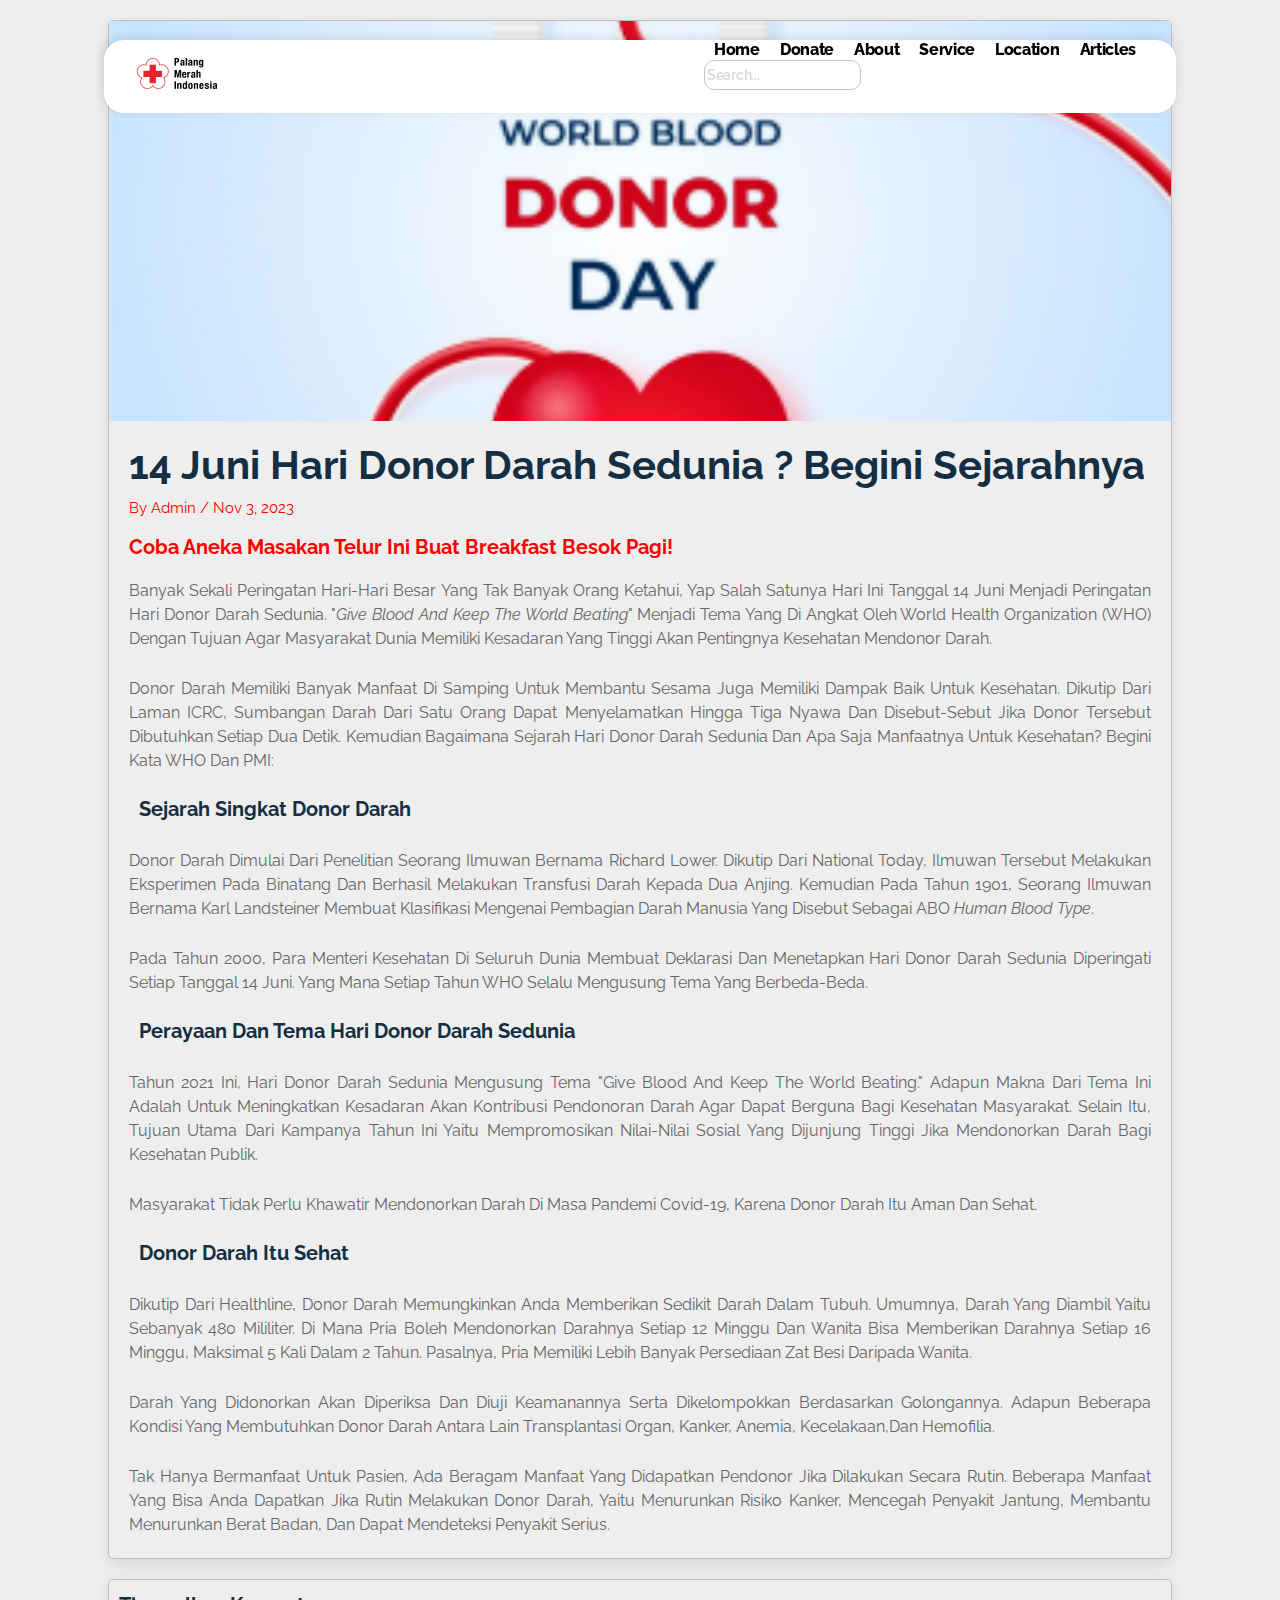
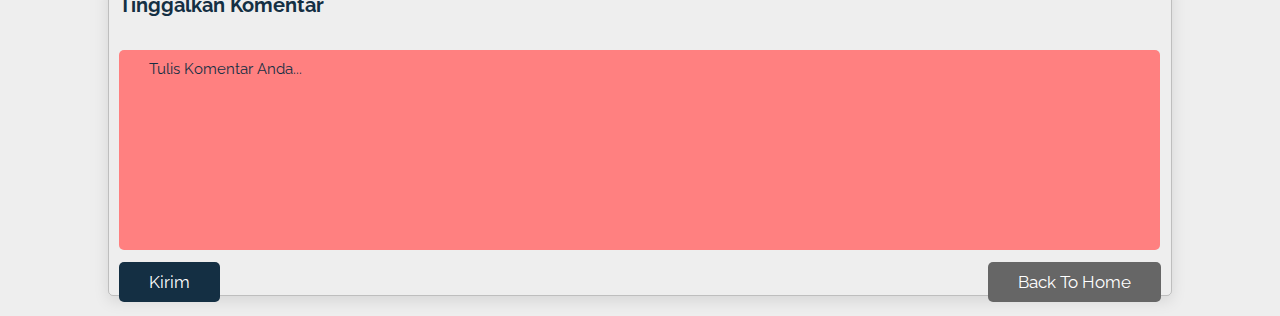
==== commit 18e100f3: "FIXING BUG LAST BANGET YAALAHH" ====
--- a/blog1.html
+++ b/blog1.html
@@ -1,109 +1,111 @@
-<!DOCTYPE html>
-<html lang="en">
-<head>
-    <meta charset="UTF-8">
-    <meta http-equiv="X-UA-Compatible" content="IE=edge">
-    <meta name="viewport" content="width=device-width, initial-scale=1.0">
-    <title>14 Juni Hari Donor Darah Sedunia ? Begini Sejarahnya</title>
-    <link href="https://cdn.jsdelivr.net/npm/bootstrap@5.2.3/dist/css/bootstrap.min.css" rel="stylesheet"
-          integrity="sha384-rbsA2VBKQhggwzxH7pPCaAqO46MgnOM80zW1RWuH61DGLwZJEdK2Kadq2F9CUG65" crossorigin="anonymous">
-    <link rel="stylesheet" href="assets/css/style-blog.css">
-    <link rel="stylesheet" href="assets/css/style.css">
-    <!-- icon -->
-    <link href="assets/icon/logo_atas.png" rel="icon">
-
-</head>
-<body>
-<header class="header-area">
-    <div class="navbar-area">
-        <div class="container">
-            <nav class="site-navbar">
-                <a href="index.html" class="site-logo">
-                    <img class="image"
-                         src="assets/icon/logo.png"
-                         alt="Logo">
-                </a>
-                <div class="d-flex align-items-center">
-                    <a class="item" href="index.html">Home</a>
-                    <a class="item" href="form.html">Donate</a>
-                    <a class="item" href="profil.html">About</a>
-                    <a class="item" href="index.html">Service</a>
-                    <a class="item" href="index.html">Location</a>
-                    <a class="item" href="index.html">Articles</a>
-                    <form class="w-100 me-3" role="search">
-                        <input type="search" class="form-control" placeholder="Search..." aria-label="Search">
-                    </form>
-                    <a href="index.html" class="mobile bars">
-                        <img class="image"
-                             src="assets/image/bars.png"
-                             alt="Logo">
-                    </a>
-                    <a href="index.html" class="mobile">
-                        <img class="image"
-                             src="assets/image/search.png"
-                             alt="Logo">
-                    </a>
-                </div>
-            </nav>
-        </div>
-    </div>
-</header>
-<section class="blogs" id="blogs">
-    <div class="box">
-        <div class="image">
-            <img src="assets/image/article1.png" alt="">
-        </div>
-        <div class="content">
-            <a href="#" class="title">14 Juni Hari Donor Darah Sedunia ? Begini Sejarahnya</a>
-            <span>by Admin / Nov 3, 2023</span>
-            <h2>Coba aneka masakan telur ini buat breakfast besok pagi!</h2>
-            <p>Banyak sekali peringatan hari-hari besar yang tak banyak orang ketahui, yap salah satunya hari ini
-                tanggal 14 Juni menjadi peringatan Hari Donor Darah Sedunia. "<i>Give blood and keep the world
-                    beating</i>" Menjadi tema yang di angkat oleh World Health Organization (WHO) dengan tujuan agar
-                masyarakat dunia memiliki kesadaran yang tinggi akan pentingnya kesehatan mendonor darah.</p>
-            <p>Donor darah memiliki banyak manfaat di samping untuk membantu sesama juga memiliki dampak baik untuk
-                kesehatan. Dikutip dari laman ICRC, sumbangan darah dari satu orang dapat menyelamatkan hingga tiga
-                nyawa dan disebut-sebut jika donor tersebut dibutuhkan setiap dua detik. Kemudian bagaimana sejarah Hari
-                Donor Darah Sedunia dan apa saja manfaatnya untuk kesehatan? Begini kata WHO dan PMI:</p>
-            <h3>Sejarah Singkat Donor Darah</h3>
-            <p>Donor darah dimulai dari penelitian seorang ilmuwan bernama Richard Lower. Dikutip dari National today,
-                Ilmuwan tersebut melakukan eksperimen pada binatang dan berhasil melakukan transfusi darah kepada dua
-                anjing. Kemudian pada tahun 1901, seorang ilmuwan bernama Karl Landsteiner membuat klasifikasi mengenai
-                pembagian darah manusia yang disebut sebagai ABO <i>human blood type</i>.</p>
-            <p>Pada tahun 2000, para menteri kesehatan di seluruh dunia membuat deklarasi dan menetapkan Hari Donor
-                Darah Sedunia diperingati setiap tanggal 14 Juni. Yang mana setiap tahun WHO selalu mengusung tema yang
-                berbeda-beda.</p>
-            <h3>Perayaan dan Tema Hari Donor Darah Sedunia</h3>
-            <p>Tahun 2021 ini, Hari Donor Darah Sedunia mengusung tema "Give Blood and Keep the World Beating." Adapun
-                makna dari tema ini adalah untuk meningkatkan kesadaran akan kontribusi pendonoran darah agar dapat
-                berguna bagi kesehatan masyarakat. Selain itu, tujuan utama dari kampanya tahun ini yaitu mempromosikan
-                nilai-nilai sosial yang dijunjung tinggi jika mendonorkan darah bagi kesehatan publik.</p>
-            <p>Masyarakat tidak perlu khawatir mendonorkan darah di masa Pandemi Covid-19, karena donor darah itu aman
-                dan sehat.</p>
-            <h3>Donor Darah itu Sehat</h3>
-            <p>Dikutip dari Healthline, donor darah memungkinkan Anda memberikan sedikit darah dalam tubuh. Umumnya,
-                darah yang diambil yaitu sebanyak 480 mililiter. Di mana pria boleh mendonorkan darahnya setiap 12
-                minggu dan wanita bisa memberikan darahnya setiap 16 minggu, maksimal 5 kali dalam 2 tahun. Pasalnya,
-                pria memiliki lebih banyak persediaan zat besi daripada wanita.</p>
-            <p>Darah yang didonorkan akan diperiksa dan diuji keamanannya serta dikelompokkan berdasarkan golongannya.
-                Adapun beberapa kondisi yang membutuhkan donor darah antara lain transplantasi organ, kanker, anemia,
-                kecelakaan,dan hemofilia.</p>
-            <p>Tak hanya bermanfaat untuk pasien, ada beragam manfaat yang didapatkan pendonor jika dilakukan secara
-                rutin. Beberapa manfaat yang bisa Anda dapatkan jika rutin melakukan donor darah, yaitu menurunkan
-                risiko kanker, mencegah penyakit jantung, membantu menurunkan berat badan, dan dapat mendeteksi penyakit
-                serius.</p>
-        </div>
-    </div>
-    <div class="box">
-        <h3>Tinggalkan Komentar</h3>
-        <form action="">
-            <textarea required name="" placeholder="Tulis Komentar Anda..." id="" cols="150" rows="10"></textarea>
-            <input type="submit" value="Kirim" class="btn-submit"></input>
-            <a href="index.html" input type="submit" value="Kembali" class="btn-back">Back to Home</a>
-            <br><br><br><br>
-        </form>
-    </div>
-</section>
-<script src="assets/js/script.js"></script>
-</body>
+<!DOCTYPE html>
+<html lang="en">
+<head>
+    <meta charset="UTF-8">
+    <meta http-equiv="X-UA-Compatible" content="IE=edge">
+    <meta name="viewport" content="width=device-width, initial-scale=1.0">
+    <title>14 Juni Hari Donor Darah Sedunia ? Begini Sejarahnya</title>
+    <link href="https://cdn.jsdelivr.net/npm/bootstrap@5.2.3/dist/css/bootstrap.min.css" rel="stylesheet"
+          integrity="sha384-rbsA2VBKQhggwzxH7pPCaAqO46MgnOM80zW1RWuH61DGLwZJEdK2Kadq2F9CUG65" crossorigin="anonymous">
+    <link rel="stylesheet" href="assets/css/style-blog.css">
+    <link rel="stylesheet" href="assets/css/style.css">
+    <!-- icon -->
+    <link href="assets/icon/logo_atas.png" rel="icon">
+
+</head>
+<body>
+    <header class="header-area">
+        <div class="navbar-area">
+            <div class="container">
+                <nav class="site-navbar">
+                    <a href="index.html" class="site-logo">
+                        <img class="image"
+                             src="assets/icon/logo.png"
+                             alt="Logo">
+                    </a>
+                    <div class="d-flex align-items-center">
+                        <div class="MenuItem" id="MenuItems">
+                            <a class="item" href="index.html">Home</a>
+                            <a class="item" href="form.html">Donate</a>
+                            <a class="item" href="#landing">About</a>
+                            <a class="item" href="index.html">Service</a>
+                            <a class="item" href="index.html">Location</a>
+                            <a class="item" href="index.html">Articles</a>
+                        </div>
+                        <form class="w-100 me-3" role="search">
+                            <input type="search" class="form-control" placeholder="Search..." aria-label="Search">
+                        </form>
+                        <a href="#" class="mobile bars" id="NavMobile">
+                            <img class="image"
+                                 src="assets/image/bars.png"
+                                 alt="Logo">
+                        </a>
+                        <a href="#" class="mobile">
+                            <img class="image"
+                                 src="assets/image/search.png"
+                                 alt="Logo">
+                        </a>
+                    </div>
+                </nav>
+            </div>
+        </div>
+    </header>
+<section class="blogs" id="blogs">
+    <div class="box">
+        <div class="image">
+            <img src="assets/image/article1.png" alt="">
+        </div>
+        <div class="content">
+            <a href="#" class="title">14 Juni Hari Donor Darah Sedunia ? Begini Sejarahnya</a>
+            <span>by Admin / Nov 3, 2023</span>
+            <h2>Coba aneka masakan telur ini buat breakfast besok pagi!</h2>
+            <p>Banyak sekali peringatan hari-hari besar yang tak banyak orang ketahui, yap salah satunya hari ini
+                tanggal 14 Juni menjadi peringatan Hari Donor Darah Sedunia. "<i>Give blood and keep the world
+                    beating</i>" Menjadi tema yang di angkat oleh World Health Organization (WHO) dengan tujuan agar
+                masyarakat dunia memiliki kesadaran yang tinggi akan pentingnya kesehatan mendonor darah.</p>
+            <p>Donor darah memiliki banyak manfaat di samping untuk membantu sesama juga memiliki dampak baik untuk
+                kesehatan. Dikutip dari laman ICRC, sumbangan darah dari satu orang dapat menyelamatkan hingga tiga
+                nyawa dan disebut-sebut jika donor tersebut dibutuhkan setiap dua detik. Kemudian bagaimana sejarah Hari
+                Donor Darah Sedunia dan apa saja manfaatnya untuk kesehatan? Begini kata WHO dan PMI:</p>
+            <h3>Sejarah Singkat Donor Darah</h3>
+            <p>Donor darah dimulai dari penelitian seorang ilmuwan bernama Richard Lower. Dikutip dari National today,
+                Ilmuwan tersebut melakukan eksperimen pada binatang dan berhasil melakukan transfusi darah kepada dua
+                anjing. Kemudian pada tahun 1901, seorang ilmuwan bernama Karl Landsteiner membuat klasifikasi mengenai
+                pembagian darah manusia yang disebut sebagai ABO <i>human blood type</i>.</p>
+            <p>Pada tahun 2000, para menteri kesehatan di seluruh dunia membuat deklarasi dan menetapkan Hari Donor
+                Darah Sedunia diperingati setiap tanggal 14 Juni. Yang mana setiap tahun WHO selalu mengusung tema yang
+                berbeda-beda.</p>
+            <h3>Perayaan dan Tema Hari Donor Darah Sedunia</h3>
+            <p>Tahun 2021 ini, Hari Donor Darah Sedunia mengusung tema "Give Blood and Keep the World Beating." Adapun
+                makna dari tema ini adalah untuk meningkatkan kesadaran akan kontribusi pendonoran darah agar dapat
+                berguna bagi kesehatan masyarakat. Selain itu, tujuan utama dari kampanya tahun ini yaitu mempromosikan
+                nilai-nilai sosial yang dijunjung tinggi jika mendonorkan darah bagi kesehatan publik.</p>
+            <p>Masyarakat tidak perlu khawatir mendonorkan darah di masa Pandemi Covid-19, karena donor darah itu aman
+                dan sehat.</p>
+            <h3>Donor Darah itu Sehat</h3>
+            <p>Dikutip dari Healthline, donor darah memungkinkan Anda memberikan sedikit darah dalam tubuh. Umumnya,
+                darah yang diambil yaitu sebanyak 480 mililiter. Di mana pria boleh mendonorkan darahnya setiap 12
+                minggu dan wanita bisa memberikan darahnya setiap 16 minggu, maksimal 5 kali dalam 2 tahun. Pasalnya,
+                pria memiliki lebih banyak persediaan zat besi daripada wanita.</p>
+            <p>Darah yang didonorkan akan diperiksa dan diuji keamanannya serta dikelompokkan berdasarkan golongannya.
+                Adapun beberapa kondisi yang membutuhkan donor darah antara lain transplantasi organ, kanker, anemia,
+                kecelakaan,dan hemofilia.</p>
+            <p>Tak hanya bermanfaat untuk pasien, ada beragam manfaat yang didapatkan pendonor jika dilakukan secara
+                rutin. Beberapa manfaat yang bisa Anda dapatkan jika rutin melakukan donor darah, yaitu menurunkan
+                risiko kanker, mencegah penyakit jantung, membantu menurunkan berat badan, dan dapat mendeteksi penyakit
+                serius.</p>
+        </div>
+    </div>
+    <div class="box">
+        <h3>Tinggalkan Komentar</h3>
+        <form action="">
+            <textarea required name="" placeholder="Tulis Komentar Anda..." id="" cols="150" rows="10"></textarea>
+            <input type="submit" value="Kirim" class="btn-submit"></input>
+            <a href="index.html" input type="submit" value="Kembali" class="btn-back">Back to Home</a>
+            <br><br><br><br>
+        </form>
+    </div>
+</section>
+<script src="assets/js/script.js"></script>
+</body>
 </html>--- a/assets/css/style-blog.css
+++ b/assets/css/style-blog.css
@@ -104,7 +104,7 @@
 .blogs .box form textarea{
     border-radius: 1rem;
     margin:1rem 1rem;
-    margin-top: -1rem;
+    margin-top: 1rem;
     background: #D06224;
 }
 
